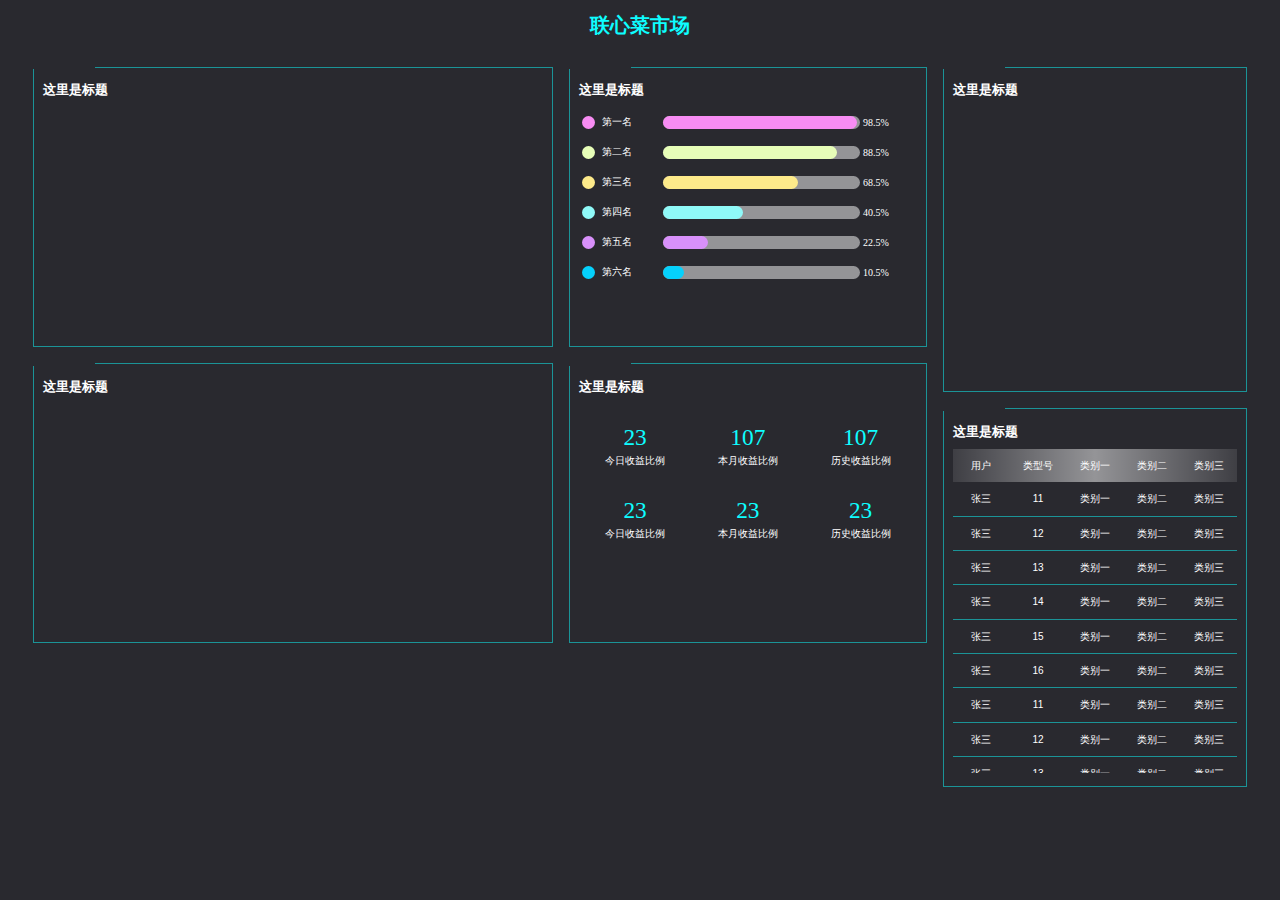
==== healthcare_iot_web/src/index.html @ 7930241f "1st" ====
<!doctype html>
<html>
<head>
<!doctype html>
<head>
<meta charset="utf-8">
<meta name="description" content="">
<meta name="keywords" content="">
<meta name="viewport" content="width=device-width, initial-scale=1, maximum-scale=1, user-scalable=no">
<title>联心菜市场</title>
<link type="text/css" href="css/public.css" rel="stylesheet">
<link type="text/css" href="css/index.css" rel="stylesheet">
<script type="text/javascript">
        document.documentElement.style.fontSize = document.documentElement.clientWidth /768*100 + 'px';
</script>

<script src="https://www.jq22.com/jquery/echarts-4.2.1.min.js"></script>
</head>
<style>
.abc{ 

}

</style>

<body>
<div class="bg">
	<div class="title">联心菜市场</div>
    <div class="leftMain">
        <div class="leftMain_middle">
        	<div class="leftMain_middle_left">
            	<div class="leftMain_middle_leftIn">
                	<h3>这里是标题</h3>
                    <!-- 为ECharts准备一个具备大小（宽高）的Dom -->
                    <div class="biaoge" style="width:100%; height:25vh" id="chartmain"></div>
                    <script type="text/javascript">
					//window.onload = function () {
								//指定图表的配置项和数据
								var dataAxis = ['1日', '2日', '3日', '4日', '5日', '6日', '7日', '8日', '9日', '10日', '11日', '12日', '13日', '14日', '15日'];
								var data = [220, 182, 191, 234, 290, 330, 310, 123, 442, 321, 90, 149, 210, 122, 200];
								var yMax = 500;
								var dataShadow = [];
								
								for (var i = 0; i < data.length; i++) {
									dataShadow.push(yMax);
								}
								
								option = {
									title: {
										text: '',
										subtext: ''
									},
									grid:{
										x:40,
										y:40,
										x2:20,
										y2:20,
										
									},
									xAxis: {
										data: dataAxis,
										axisLabel: {
											/*inside: true,*/
											interval:0,
											textStyle: {
												color: '#fff',
												fontSize: 12
												
											}
										},
										axisTick: {
											show: false,
										},
										axisLine: {
											show: true,
											symbol:['none', 'arrow'],
											symbolOffset: 12,
											lineStyle:{
												color: '#fff',
											}
										},
										z: 10
									},
									yAxis: {
										type: 'value',
										name: '单位：元',
										axisLine: {
											show: true,
											symbol: ['none', 'arrow'],
											symbolOffset: 12,
											lineStyle:{
												color: '#fff',
											}
										},
										axisTick: {
											show: false
										},
										axisLabel: {
											textStyle: {
												color: '#fff',
												fontSize: 12
											}
										}
									},

									dataZoom: [
										{
											type: 'inside'
										}
									],
									series: [
										{ // For shadow
											type: 'bar',
											itemStyle: {
												color: 'rgba(0,0,0,0.05)'
											},
											barGap: '-100%',
											barCategoryGap: '40%',
											data: dataShadow,
											animation: false
										},
										{
											type: 'bar',
											itemStyle: {
												color: new echarts.graphic.LinearGradient(
													0, 0, 0, 1,
													[
														{offset: 0, color: '#0efdff'},
														{offset: 0.5, color: '#188df0'},
														{offset: 1, color: '#188df0'}
													]
												)
											},
											emphasis: {
												itemStyle: {
													color: new echarts.graphic.LinearGradient(
														0, 0, 0, 1,
														[
															{offset: 0, color: '#2378f7'},
															{offset: 0.7, color: '#2378f7'},
															{offset: 1, color: '#0efdff'}
														]
													)
												}
											},
											data: data
										}
									]
								};
								
								// Enable data zoom when user click bar.
								/*var zoomSize = 6;
								myChart.on('click', function (params) {
									console.log(dataAxis[Math.max(params.dataIndex - zoomSize / 2, 0)]);
									myChart.dispatchAction({
										type: 'dataZoom',
										startValue: dataAxis[Math.max(params.dataIndex - zoomSize / 2, 0)],
										endValue: dataAxis[Math.min(params.dataIndex + zoomSize / 2, data.length - 1)]
									});
								});*/
							
								//获取dom容器
								var myChart = echarts.init(document.getElementById('chartmain'));
								// 使用刚指定的配置项和数据显示图表。
								myChart.setOption(option);
						//};
					</script>
                    <span class="border_bg_leftTop"></span>
                    <span class="border_bg_rightTop"></span>
                    <span class="border_bg_leftBottom"></span>
                    <span class="border_bg_rightBottom"></span>
                </div>
            </div>
        	<div class="leftMain_middle_right">
            	<div class="leftMain_middle_rightIn">
                	<h3>这里是标题</h3>
                    <div class="biaoge biaoge_pai" style="width:100%; height:25vh">
                    	<div class="biaoge_paiIn">
                        	<ul>
                            	<li>
                                	<div class="liIn">
                                    	<div class="liIn_left"><span class="bot"></span><span class="zi">第一名</span></div>
                                        <div class="liIn_line"><div class="line_lineIn" style="width:98.5%;"></div></div>
                                        <p class="num">98.5%</p>
                                    </div>
                                </li>
                             	<li>
                                	<div class="liIn liIn2">
                                    	<div class="liIn_left"><span class="bot"></span><span class="zi">第二名</span></div>
                                        <div class="liIn_line"><div class="line_lineIn" style="width:88.5%;"></div></div>
                                        <p class="num">88.5%</p>
                                    </div>
                                </li>
                            	<li>
                                	<div class="liIn liIn3">
                                    	<div class="liIn_left"><span class="bot"></span><span class="zi">第三名</span></div>
                                        <div class="liIn_line"><div class="line_lineIn" style="width:68.5%;"></div></div>
                                        <p class="num">68.5%</p>
                                    </div>
                                </li>
                            	<li>
                                	<div class="liIn liIn4">
                                    	<div class="liIn_left"><span class="bot"></span><span class="zi">第四名</span></div>
                                        <div class="liIn_line"><div class="line_lineIn" style="width:40.5%;"></div></div>
                                        <p class="num">40.5%</p>
                                    </div>
                                </li>
                            	<li>
                                	<div class="liIn liIn5">
                                    	<div class="liIn_left"><span class="bot"></span><span class="zi">第五名</span></div>
                                        <div class="liIn_line"><div class="line_lineIn" style="width:22.5%;"></div></div>
                                        <p class="num">22.5%</p>
                                    </div>
                                </li>
                            	<li>
                                	<div class="liIn liIn6">
                                    	<div class="liIn_left"><span class="bot"></span><span class="zi">第六名</span></div>
                                        <div class="liIn_line"><div class="line_lineIn" style="width:10.5%;"></div></div>
                                        <p class="num">10.5%</p>
                                    </div>
                                </li>
                           </ul>
                        </div>
                    </div>
                    <span class="border_bg_leftTop"></span>
                    <span class="border_bg_rightTop"></span>
                    <span class="border_bg_leftBottom"></span>
                    <span class="border_bg_rightBottom"></span>
                </div>
            </div>
        </div>
        <div class="leftMain_middle">
        	<div class="leftMain_middle_left">
            	<div class="leftMain_middle_leftIn">
                	<h3>这里是标题</h3>
                    <div class="biaoge" style="width:100%; height:25vh" id="chartmain_zhe"></div>
                    <script type="text/javascript">
					//window.onload = function (){
								//指定图表的配置项和数据
								
					option = {
						title: {
							text: ''
						},
						tooltip: {
							trigger: 'axis'
						},
						legend: {
							textStyle: {
								color: '#fff',
								fontSize: 12,
							},
							right:'10%',
							data: ['折线一', '折线二']
						},
						grid:{
								x:40,
								y:40,
								x2:20,
								y2:20,
							},
						toolbox: {
							feature: {
								//saveAsImage: {}
							}
						},
						xAxis: {
							type: 'category',
							boundaryGap: false,
							axisLabel: {
											/*inside: true,*/
											interval:0,
											textStyle: {
												color: '#fff',
												fontSize: 12
												
											}
										},
										axisTick: {
											show: false,
										},
										axisLine: {
											show: true,
											symbol:['none', 'arrow'],
											symbolOffset: 12,
											lineStyle:{
												color: '#fff',
											}
										},
							data: ['00:00', '02:00', '04:00', '06:00', '08:00', '10:00', '12:00']
						},
						yAxis: {
							type: 'value',
							
							axisLine: {
								show: true,
								symbol: ['none', 'arrow'],
								symbolOffset: 12,
								lineStyle:{
									color: '#fff',
								}
							},
							axisTick: {
								show: false
							},
							axisLabel: {
								textStyle: {
									color: '#fff',
									fontSize: 12
								}
							}
						},
						series: [
							{
								name: '折线一',
								type: 'line',
								stack: '总量',
								data: [280, 102, 191, 134, 390, 230, 210],
								itemStyle: {
									 normal: {
									   color: "#0efdff",//折线点的颜色
									   lineStyle: {
									   color: "#0efdff",//折线的颜色
									   width:2,
									  }
									},
								}
							},
							{
								name: '折线二',
								type: 'line',
								stack: '总量',
								data: [100, 132, 131, 234, 290, 330, 110]
							},
						]
					};		
								//获取dom容器
								var myChart = echarts.init(document.getElementById('chartmain_zhe'));
								// 使用刚指定的配置项和数据显示图表。
								myChart.setOption(option);
						//};
					</script>
                    <span class="border_bg_leftTop"></span>
                    <span class="border_bg_rightTop"></span>
                    <span class="border_bg_leftBottom"></span>
                    <span class="border_bg_rightBottom"></span>
                </div>
            </div>
        	<div class="leftMain_middle_right">
            	<div class="leftMain_middle_rightIn">
                	<h3>这里是标题</h3>
                    <div class="biaoge biaoge_bi" style="width:100%; height:25vh">
                    	<ul>
                        	<li>
                            	<div class="liIn">
                                	<p class="shu shu1">23</p>
                                    <p class="zi">今日收益比例</p>
                                </div>
                            </li>
                        	<li>
                            	<div class="liIn">
                                	<p class="shu shu2">107</p>
                                    <p class="zi">本月收益比例</p>
                                </div>
                            </li>
                        	<li>
                            	<div class="liIn">
                                	<p class="shu shu3">107</p>
                                    <p class="zi">历史收益比例</p>
                                </div>
                            </li>
                        	<li>
                            	<div class="liIn">
                                	<p class="shu shu4">23</p>
                                    <p class="zi">今日收益比例</p>
                                </div>
                            </li>
                        	<li>
                            	<div class="liIn">
                                	<p class="shu shu5">23</p>
                                    <p class="zi">本月收益比例</p>
                                </div>
                            </li>
                        	<li>
                            	<div class="liIn">
                                	<p class="shu shu6">23</p>
                                    <p class="zi">历史收益比例</p>
                                </div>
                            </li>
                        </ul>
                    
                    </div>
                    <span class="border_bg_leftTop"></span>
                    <span class="border_bg_rightTop"></span>
                    <span class="border_bg_leftBottom"></span>
                    <span class="border_bg_rightBottom"></span>
                </div>
            </div>
        </div>
    </div>
    <div class="rightMain">
        <div class="rightMain_top">
            <div class="rightMain_topIn">
                <h3>这里是标题</h3>
                <div class="biaoge" style="width:100%; height:30vh" id="chartmain_bing"></div>
                <script type="text/javascript">
					option = {
						title: {
							text: '数据情况统计',
							subtext: '',
							left: 'right',
							textStyle: {
								color: '#fff',
								fontSize: 12
							}
						},
						tooltip: {
							trigger: 'item',
							formatter: '{a} <br/>{b} : {c} ({d}%)'
						},
						legend: {
							// orient: 'vertical',
							// top: 'middle',
							type: 'scroll',
							orient: 'vertical',
							right: 10,
							top: 40,
							bottom: 20,
							left: 'right',
							data: ['西凉', '益州', '兖州', '荆州', '幽州'],
							textStyle: {
								color: '#fff',
								fontSize: 12
							}

						},
						grid:{
							x:'-10%',
							y:40,
							x2:20,
							y2:20,
						},
						color : [ '#09d0fb', '#f88cfb', '#95f8fe', '#f9f390',  '#ecfeb7' ],
						series: [
							{
								type: 'pie',
								radius: '65%',
								center: ['50%', '50%'],
								selectedMode: 'single',
								data: [
									{value: 1548, name: '幽州',
									
							},
									{value: 535, name: '荆州'},
									{value: 510, name: '兖州'},
									{value: 634, name: '益州'},
									{value: 735, name: '西凉'}
								],
								emphasis: {
									itemStyle: {
										shadowBlur: 10,
										shadowOffsetX: 0,
										shadowColor: 'rgba(0, 0, 0, 0.5)'
									}
								}
							}
						]
					};
                //获取dom容器
								var myChart = echarts.init(document.getElementById('chartmain_bing'));
								// 使用刚指定的配置项和数据显示图表。
								myChart.setOption(option);
                
                </script>
                <span class="border_bg_leftTop"></span>
                <span class="border_bg_rightTop"></span>
                <span class="border_bg_leftBottom"></span>
                <span class="border_bg_rightBottom"></span>
            </div>
         </div>
        <div class="rightMain_bottom">
            <div class="rightMain_bottomIn">
                <h3>这里是标题</h3>
                <div class="biaoge biaoge_list" style="width:100%; height:36vh">
                	<div class="biaoge_listIn">
                    	<ul class="ul_title">
                        	<li>用户</li>
                            <li>类型号</li>
                            <li>类别一</li>
                            <li>类别二</li>
                            <li>类别三</li>
                        </ul>
                        <div class="ul_list">
                        	<div class="ul_listIn">
                                <ul class="ul_con">
                                    <li>张三</li>
                                    <li>11</li>
                                    <li>类别一</li>
                                    <li>类别二</li>
                                    <li>类别三</li>
                                </ul>
                                <ul class="ul_con">
                                    <li>张三</li>
                                    <li>12</li>
                                    <li>类别一</li>
                                    <li>类别二</li>
                                    <li>类别三</li>
                                </ul>
                                <ul class="ul_con">
                                    <li>张三</li>
                                    <li>13</li>
                                    <li>类别一</li>
                                    <li>类别二</li>
                                    <li>类别三</li>
                                </ul>
                                <ul class="ul_con">
                                    <li>张三</li>
                                    <li>14</li>
                                    <li>类别一</li>
                                    <li>类别二</li>
                                    <li>类别三</li>
                                </ul>
                                <ul class="ul_con">
                                    <li>张三</li>
                                    <li>15</li>
                                    <li>类别一</li>
                                    <li>类别二</li>
                                    <li>类别三</li>
                                </ul>
                                <ul class="ul_con">
                                    <li>张三</li>
                                    <li>16</li>
                                    <li>类别一</li>
                                    <li>类别二</li>
                                    <li>类别三</li>
                                </ul>
                                 <ul class="ul_con">
                                    <li>张三</li>
                                    <li>11</li>
                                    <li>类别一</li>
                                    <li>类别二</li>
                                    <li>类别三</li>
                                </ul>
                                <ul class="ul_con">
                                    <li>张三</li>
                                    <li>12</li>
                                    <li>类别一</li>
                                    <li>类别二</li>
                                    <li>类别三</li>
                                </ul>
                                <ul class="ul_con">
                                    <li>张三</li>
                                    <li>13</li>
                                    <li>类别一</li>
                                    <li>类别二</li>
                                    <li>类别三</li>
                                </ul>
                                 <ul class="ul_con">
                                    <li>张三</li>
                                    <li>14</li>
                                    <li>类别一</li>
                                    <li>类别二</li>
                                    <li>类别三</li>
                                </ul>
                                 <ul class="ul_con">
                                    <li>张三</li>
                                    <li>15</li>
                                    <li>类别一</li>
                                    <li>类别二</li>
                                    <li>类别三</li>
                                </ul>
                                 <ul class="ul_con">
                                    <li>张三</li>
                                    <li>16</li>
                                    <li>类别一</li>
                                    <li>类别二</li>
                                    <li>类别三</li>
                                </ul>
                            </div>
                       </div>
                   </div>
                
                </div>
                <span class="border_bg_leftTop"></span>
                <span class="border_bg_rightTop"></span>
                <span class="border_bg_leftBottom"></span>
                <span class="border_bg_rightBottom"></span>
            </div>
         </div>
    </div>
    <div style="clear:both;"></div>
</div>
<!--数字增长累加动画-->
<script src="https://www.jq22.com/jquery/jquery-1.10.2.js"></script>
<script src="js/jquery.numscroll.js" type="text/javascript" charset="utf-8"></script>
<script type="text/javascript">
	$(".shu1").numScroll();
	$(".shu2").numScroll();
	$(".shu3").numScroll();
	$(".shu4").numScroll();
	$(".shu5").numScroll();
	$(".shu6").numScroll();

	/*$(".num2").numScroll({
		time:5000
	});*/
</script>

</body>
</html>
---- healthcare_iot_web/src/css/public.css ----
@charset "utf-8";
/* CSS Document */
body,p,div,h1,h2,h3,h4,h5,h6,button,input,ol,li,ul,dl,dt,dd,img,table,tr,td,th,select{
	margin:0;
	padding:0;
  　-webkit-appearance:none;
    border:0;
    list-style:none;
	box-sizing:border-box;}
a,img,button,input,textarea{-webkit-tap-highlight-color:rgba(255,255,255,0); outline-color:#0081ff; background:none;}
button{
	outline:none;}
input::-webkit-input-placeholder {
    color:#aaa;
	}
input::-webkit-outer-spin-button,
input::-webkit-inner-spin-button{
    -webkit-appearance: none !important;
    margin: 0; 
}
input[type="number"]{-moz-appearance:textfield;}
body{
	margin:0 auto;
	font-size:16px;
	color:#121212;
	font-family:"Helvetica Neue",Helvetica,"PingFang SC","Hiragino Sans GB","Microsoft YaHei","微软雅黑",Arial,sans-serif;
	position:relative;
	}
a{
	text-decoration:none;
	color:#f06000;}

.noborder{
	border:0; !important}

#header{
	height:0.5rem;
	width:100%;
	position:fixed;
	top:0;
	left:0;
	z-index:1000;
	}
.header{
	height:0.5rem;
	width:100%;
	position:fixed;
	top:0;
	left:0;
	z-index:1000;
	}
.headerIn{
	width:100%;
	height:100%;
	position:relative;
	background:#0081ff;
	display: flex;
	align-items: center;
	justify-content: space-between;

}
.headerIn .back{
	display: flex;
	height: 100%;
	align-items: center;
	padding-left:0.2rem;
	font-size:0.14rem;
	color:#fff;
	width:20%;
}
.headerIn .save{
	display: flex;
	height:65%;
	align-items: center;
	font-size:0.14rem;
	color:#fff;
	padding:0 0.2rem;
	text-align:right;
	justify-content:center;
	margin-right:0.1rem;
	border-radius:3px;
	border:1px solid #fff;
}

.cuIcon-back:before{
	margin-right:3px;
	font-size:0.16rem;}
.headerIn h2{
	width:50%;
	font-size:0.18rem;
	color:#fff;
	font-weight:normal;
	text-align:center;
	margin:0 auto;
	padding:0;
	font-family:"微软雅黑";
	overflow:hidden;
	text-overflow:ellipsis;
	white-space:nowrap;
	position:absolute;
	left:0;
	right:0;
	top:0;
	margin:auto;
	height:100%;
	line-height:0.5rem;}	
.headerIn .sel{
	position:absolute;
	top:0;
	right:0;
	display:block;
	width:30%;
	height:100%;
	background:url(../images/icon_sel.png) no-repeat 90% center;
	background-size:20px auto;
	padding-right:25px;
	color:#fff;
	line-height:45px;}	
.headerIn .share{
	position:absolute;
	top:0;
	right:10px;
	display:block;
	width:60px;
	height:100%;
	background:url(../images/icon_share.png) no-repeat 5px center;
	background-size:20px auto;
	padding-left:25px;
	color:#fff;
	line-height:45px;
	text-align:right;
	font-size:14px;}	


.zhezhao_new{
	position:fixed;
	z-index:100000;
	background:rgba(0,0,0,0.5);
	width:100%;
	height:20000px;
	top:0;
	left:0;}

.nodate {
  background: url(../images/nodate.png) no-repeat top center;
  background-size: 65px auto;
  padding-top: 75px;
  text-align: center;
  font-size: 14px;
  color: #888;
  line-height: 24px;
  width: 90%;
  margin: 0 auto;
}
.nodate2 {
  background: url(../images/nodate8.png) no-repeat top center;
  background-size:160px auto;
  padding-top:150px;
  text-align: center;
  font-size: 14px;
  color:#888;
  line-height:24px;
  width: 90%;
  margin:150px auto 0;
}
.nodate3 {
  background: url(../images/nodate10.png) no-repeat top center;
  background-size:160px auto;
  padding-top:150px;
  text-align: center;
  font-size: 14px;
  color:#888;
  line-height:24px;
  width: 90%;
  margin:150px auto 0;
}
.nodate3 .goto{
  display:block;
  width:120px;
  height:40px;
  background:none;
  border:1px solid #f06000;
  border-radius:5px;
  color:#f06000;
  font-size:16px;
  font-family:"微软雅黑";
  text-align:center;
  margin:20px auto;
  line-height:38px;}
.eggloading{
  background: url(../images/loading2.gif) no-repeat top center;
  background-size:60px auto;
  padding-top:60px;
  text-align: center;
  font-size: 14px;
  color: #888;
  line-height: 24px;
  width: 90%;
  margin:200px auto 0;
}
.articleDel{
  background: url(../images/nodate9.png) no-repeat top center;
  background-size:160px auto;
  padding-top:150px;
  text-align: center;
  font-size: 14px;
  color:#888;
  line-height:24px;
  width: 90%;
  margin:150px auto 0;
}


body .spinner-android{
	display:none;}
body .loading{
  background:url(../images/loading2.gif) no-repeat center center;
  background-size:60px auto;
  width:80px;
  height:80px;
  padding:10px;
}

/*资讯白色头部*/
.headerIn2{
	width:100%;
	height:100%;
	position:relative;
	background:#fff;
	max-width:640px;
	margin:0 auto;
	box-shadow:1px 0 3px #aaa;
	-webkit-box-shadow: 1px 0 3px #aaa;
	-moz-box-shadow: 1px 0 3px #aaa;
	}
.headerIn2 .back{
	position:absolute;
	top:0;
	left:0;
	display:block;
	width:20%;
	height:100%;
	background:url(../images/back4.png) no-repeat 10px center;
	background-size:12px auto;
	padding-left:25px;
	color:#555;
	line-height:45px;
	}
.headerIn2 h2{
	width:80%;
	height:100%;
	line-height:45px;
	font-size:16px;
	color:#555;
	font-weight:normal;
	text-align:center;
	margin:0 auto;
	padding:0;
	font-family:"微软雅黑";
	overflow:hidden;
	text-overflow:ellipsis;
	white-space:nowrap;
	font-weight:bold;}
.headerIn2 h2 img{
	height:100%;
	}	
.headerIn2 .share{
	position:absolute;
	top:0;
	right:10px;
	display:block;
	width:60px;
	height:100%;
	background:url(../images/zixun_icon_share.png) no-repeat right center;
	background-size:20px auto;
	padding-left:25px;
	color:#fff;
	line-height:45px;
	text-align:right;
	font-size:15px;}	
.headerIn2 .fabu{
	position:absolute;
	top:7px;
	right:10px;
	height:30px;
	line-height:30px;
	padding:0 8px;
	font-size:15px;
	background:#f06000;
	color:#fff;
	border-radius:3px;}	


	
body {
	/* Color 可以自定义相关配色 */
	/* var属性兼容性 --> https://www.caniuse.com/#feat=css-variables */
	/* 标准色 */
	--red: #e54d42;
	--orange: #f37b1d;
	--yellow: #fbbd08;
	--olive: #8dc63f;
	--green: #39b54a;
	--cyan: #1cbbb4;
	--blue: #0081ff;
	--purple: #6739b6;
	--mauve: #9c26b0;
	--pink: #e03997;
	--brown: #a5673f;
	--grey: #8799a3;
	--black: #333333;
	--darkGray: #666666;
	--gray: #aaaaaa;
	--ghostWhite: #f1f1f1;
	--white: #ffffff;
	/* 浅色 */
	--redLight: #fadbd9;
	--orangeLight: #fde6d2;
	--yellowLight: #fef2ce;
	--oliveLight: #e8f4d9;
	--greenLight: #d7f0db;
	--cyanLight: #d2f1f0;
	--blueLight: #cce6ff;
	--purpleLight: #e1d7f0;
	--mauveLight: #ebd4ef;
	--pinkLight: #f9d7ea;
	--brownLight: #ede1d9;
	--greyLight: #e7ebed;
	/* 渐变色 */
	--gradualRed: linear-gradient(45deg, #f43f3b, #ec008c);
	--gradualOrange: linear-gradient(45deg, #ff9700, #ed1c24);
	--gradualGreen: linear-gradient(45deg, #39b54a, #8dc63f);
	--gradualPurple: linear-gradient(45deg, #9000ff, #5e00ff);
	--gradualPink: linear-gradient(45deg, #ec008c, #6739b6);
	--gradualBlue: linear-gradient(45deg, #0081ff, #1cbbb4);
	/* 阴影透明色 */
	--ShadowSize: 6px 6px 8px;
	--redShadow: rgba(204, 69, 59, 0.2);
	--orangeShadow: rgba(217, 109, 26, 0.2);
	--yellowShadow: rgba(224, 170, 7, 0.2);
	--oliveShadow: rgba(124, 173, 55, 0.2);
	--greenShadow: rgba(48, 156, 63, 0.2);
	--cyanShadow: rgba(28, 187, 180, 0.2);
	--blueShadow: rgba(0, 102, 204, 0.2);
	--purpleShadow: rgba(88, 48, 156, 0.2);
	--mauveShadow: rgba(133, 33, 150, 0.2);
	--pinkShadow: rgba(199, 50, 134, 0.2);
	--brownShadow: rgba(140, 88, 53, 0.2);
	--greyShadow: rgba(114, 130, 138, 0.2);
	--grayShadow: rgba(114, 130, 138, 0.2);
	--blackShadow: rgba(26, 26, 26, 0.2);

	background-color: var(--ghostWhite);
	color: var(--black);
	font-family: Helvetica Neue, Helvetica, sans-serif;
}

/* -- 阴影 -- */

.shadow[class*='white'] {
	--ShadowSize: 0 1px 6px;
}

.shadow-lg {
	--ShadowSize: 0px 0.4rem 1rem 0px;
}

.shadow-warp {
	position: relative;
	box-shadow: 0 0 10px rgba(0, 0, 0, 0.1);
}

.shadow-warp:before,
.shadow-warp:after {
	position: absolute;
	content: "";
	top: 20px;
	bottom: 30px;
	left: 20px;
	width: 50%;
	box-shadow: 0 30px 20px rgba(0, 0, 0, 0.2);
	transform: rotate(-3deg);
	z-index: -1;
}

.shadow-warp:after {
	right: 20px;
	left: auto;
	transform: rotate(3deg);
}

.shadow-blur {
	position: relative;
}

.shadow-blur::before {
	content: "";
	display: block;
	background: inherit;
	filter: blur(0.1rem);
	position: absolute;
	width: 100%;
	height: 100%;
	top:0.05rem;
	left:0.05rem;
	z-index: -1;
	opacity: 0.4;
	transform-origin: 0 0;
	border-radius: inherit;
	transform: scale(1, 1);
}
/* ==================
          背景
 ==================== */

.line-red::after,
.lines-red::after {
	border-color: var(--red);
}

.line-orange::after,
.lines-orange::after {
	border-color: var(--orange);
}

.line-yellow::after,
.lines-yellow::after {
	border-color: var(--yellow);
}

.line-olive::after,
.lines-olive::after {
	border-color: var(--olive);
}

.line-green::after,
.lines-green::after {
	border-color: var(--green);
}

.line-cyan::after,
.lines-cyan::after {
	border-color: var(--cyan);
}

.line-blue::after,
.lines-blue::after {
	border-color: var(--blue);
}

.line-purple::after,
.lines-purple::after {
	border-color: var(--purple);
}

.line-mauve::after,
.lines-mauve::after {
	border-color: var(--mauve);
}

.line-pink::after,
.lines-pink::after {
	border-color: var(--pink);
}

.line-brown::after,
.lines-brown::after {
	border-color: var(--brown);
}

.line-grey::after,
.lines-grey::after {
	border-color: var(--grey);
}

.line-gray::after,
.lines-gray::after {
	border-color: var(--gray);
}

.line-black::after,
.lines-black::after {
	border-color: var(--black);
}

.line-white::after,
.lines-white::after {
	border-color: var(--white);
}

.bg-red {
	background-color: var(--red);
	color: var(--white);
}

.bg-orange {
	background-color: var(--orange);
	color: var(--white);
}

.bg-yellow {
	background-color: var(--yellow);
	color: var(--black);
}

.bg-olive {
	background-color: var(--olive);
	color: var(--white);
}

.bg-green {
	background-color: var(--green);
	color: var(--white);
}

.bg-cyan {
	background-color: var(--cyan);
	color: var(--white);
}

.bg-blue {
	background-color: var(--blue);
	color: var(--white);
}

.bg-purple {
	background-color: var(--purple);
	color: var(--white);
}

.bg-mauve {
	background-color: var(--mauve);
	color: var(--white);
}

.bg-pink {
	background-color: var(--pink);
	color: var(--white);
}

.bg-brown {
	background-color: var(--brown);
	color: var(--white);
}

.bg-grey {
	background-color: var(--grey);
	color: var(--white);
}

.bg-gray {
	background-color: #f0f0f0;
	color: var(--black);
}

.bg-black {
	background-color: var(--black);
	color: var(--white);
}

.bg-white {
	background-color: var(--white);
	color: var(--darkGray);
}

.bg-shadeTop {
	background-image: linear-gradient(rgba(0, 0, 0, 1), rgba(0, 0, 0, 0.01));
	color: var(--white);
}

.bg-shadeBottom {
	background-image: linear-gradient(rgba(0, 0, 0, 0.01), rgba(0, 0, 0, 1));
	color: var(--white);
}

.bg-red.light {
	color: var(--red);
	background-color: var(--redLight);
}

.bg-orange.light {
	color: var(--orange);
	background-color: var(--orangeLight);
}

.bg-yellow.light {
	color: var(--yellow);
	background-color: var(--yellowLight);
}

.bg-olive.light {
	color: var(--olive);
	background-color: var(--oliveLight);
}

.bg-green.light {
	color: var(--green);
	background-color: var(--greenLight);
}

.bg-cyan.light {
	color: var(--cyan);
	background-color: var(--cyanLight);
}

.bg-blue.light {
	color: var(--blue);
	background-color: var(--blueLight);
}

.bg-purple.light {
	color: var(--purple);
	background-color: var(--purpleLight);
}

.bg-mauve.light {
	color: var(--mauve);
	background-color: var(--mauveLight);
}

.bg-pink.light {
	color: var(--pink);
	background-color: var(--pinkLight);
}

.bg-brown.light {
	color: var(--brown);
	background-color: var(--brownLight);
}

.bg-grey.light {
	color: var(--grey);
	background-color: var(--greyLight);
}

.bg-gradual-red {
	background-image: var(--gradualRed);
	color: var(--white);
}

.bg-gradual-orange {
	background-image: var(--gradualOrange);
	color: var(--white);
}

.bg-gradual-green {
	background-image: var(--gradualGreen);
	color: var(--white);
}

.bg-gradual-purple {
	background-image: var(--gradualPurple);
	color: var(--white);
}

.bg-gradual-pink {
	background-image: var(--gradualPink);
	color: var(--white);
}

.bg-gradual-blue {
	background-image: var(--gradualBlue);
	color: var(--white);
}

.shadow[class*="-red"] {
	box-shadow: var(--ShadowSize) var(--redShadow);
}

.shadow[class*="-orange"] {
	box-shadow: var(--ShadowSize) var(--orangeShadow);
}

.shadow[class*="-yellow"] {
	box-shadow: var(--ShadowSize) var(--yellowShadow);
}

.shadow[class*="-olive"] {
	box-shadow: var(--ShadowSize) var(--oliveShadow);
}

.shadow[class*="-green"] {
	box-shadow: var(--ShadowSize) var(--greenShadow);
}

.shadow[class*="-cyan"] {
	box-shadow: var(--ShadowSize) var(--cyanShadow);
}

.shadow[class*="-blue"] {
	box-shadow: var(--ShadowSize) var(--blueShadow);
}

.shadow[class*="-purple"] {
	box-shadow: var(--ShadowSize) var(--purpleShadow);
}

.shadow[class*="-mauve"] {
	box-shadow: var(--ShadowSize) var(--mauveShadow);
}

.shadow[class*="-pink"] {
	box-shadow: var(--ShadowSize) var(--pinkShadow);
}

.shadow[class*="-brown"] {
	box-shadow: var(--ShadowSize) var(--brownShadow);
}

.shadow[class*="-grey"] {
	box-shadow: var(--ShadowSize) var(--greyShadow);
}

.shadow[class*="-gray"] {
	box-shadow: var(--ShadowSize) var(--grayShadow);
}

.shadow[class*="-black"] {
	box-shadow: var(--ShadowSize) var(--blackShadow);
}

.shadow[class*="-white"] {
	box-shadow: var(--ShadowSize) var(--blackShadow);
}

.text-shadow[class*="-red"] {
	text-shadow: var(--ShadowSize) var(--redShadow);
}

.text-shadow[class*="-orange"] {
	text-shadow: var(--ShadowSize) var(--orangeShadow);
}

.text-shadow[class*="-yellow"] {
	text-shadow: var(--ShadowSize) var(--yellowShadow);
}

.text-shadow[class*="-olive"] {
	text-shadow: var(--ShadowSize) var(--oliveShadow);
}

.text-shadow[class*="-green"] {
	text-shadow: var(--ShadowSize) var(--greenShadow);
}

.text-shadow[class*="-cyan"] {
	text-shadow: var(--ShadowSize) var(--cyanShadow);
}

.text-shadow[class*="-blue"] {
	text-shadow: var(--ShadowSize) var(--blueShadow);
}

.text-shadow[class*="-purple"] {
	text-shadow: var(--ShadowSize) var(--purpleShadow);
}

.text-shadow[class*="-mauve"] {
	text-shadow: var(--ShadowSize) var(--mauveShadow);
}

.text-shadow[class*="-pink"] {
	text-shadow: var(--ShadowSize) var(--pinkShadow);
}

.text-shadow[class*="-brown"] {
	text-shadow: var(--ShadowSize) var(--brownShadow);
}

.text-shadow[class*="-grey"] {
	text-shadow: var(--ShadowSize) var(--greyShadow);
}

.text-shadow[class*="-gray"] {
	text-shadow: var(--ShadowSize) var(--grayShadow);
}

.text-shadow[class*="-black"] {
	text-shadow: var(--ShadowSize) var(--blackShadow);
}

.bg-img {
	background-size: cover;
	background-position: center;
	background-repeat: no-repeat;
}

.bg-mask {
	background-color: var(--black);
	position: relative;
}

.bg-mask::after {
	content: "";
	border-radius: inherit;
	width: 100%;
	height: 100%;
	display: block;
	background-color: rgba(0, 0, 0, 0.4);
	position: absolute;
	left: 0;
	right: 0;
	bottom: 0;
	top: 0;
}

.bg-mask div,
.bg-mask cover-div {
	z-index: 5;
	position: relative;
}

.bg-video {
	position: relative;
}

.bg-video video {
	display: block;
	height: 100%;
	width: 100%;
	-o-object-fit: cover;
	object-fit: cover;
	position: absolute;
	top: 0;
	z-index: 0;
	pointer-events: none;
}

/* ==================
          文本
 ==================== */

.text-Abc {
	text-transform: Capitalize;
}

.text-ABC {
	text-transform: Uppercase;
}

.text-abc {
	text-transform: Lowercase;
}

.text-price::before {
	content: "¥";
	font-size: 80%;
	margin-right: 4px;
}

.text-cut {
	text-overflow: ellipsis;
	white-space: nowrap;
	overflow: hidden;
}

.text-bold {
	font-weight: bold;
}

.text-center {
	text-align: center;
}

.text-content {
	line-height: 1.6;
}

.text-left {
	text-align: left;
}

.text-right {
	text-align: right;
}

.text-red,
.line-red,
.lines-red {
	color: var(--red);
}

.text-orange,
.line-orange,
.lines-orange {
	color: var(--orange);
}

.text-yellow,
.line-yellow,
.lines-yellow {
	color: var(--yellow);
}

.text-olive,
.line-olive,
.lines-olive {
	color: var(--olive);
}

.text-green,
.line-green,
.lines-green {
	color: var(--green);
}

.text-cyan,
.line-cyan,
.lines-cyan {
	color: var(--cyan);
}

.text-blue,
.line-blue,
.lines-blue {
	color: var(--blue);
}

.text-purple,
.line-purple,
.lines-purple {
	color: var(--purple);
}

.text-mauve,
.line-mauve,
.lines-mauve {
	color: var(--mauve);
}

.text-pink,
.line-pink,
.lines-pink {
	color: var(--pink);
}

.text-brown,
.line-brown,
.lines-brown {
	color: var(--brown);
}

.text-grey,
.line-grey,
.lines-grey {
	color: var(--grey);
}

.text-gray,
.line-gray,
.lines-gray {
	color: var(--gray);
}

.text-black,
.line-black,
.lines-black {
	color: var(--black);
}

.text-white,
.line-white,
.lines-white {
	color: var(--white);
}	
.bdCon{
	margin-top:0.5rem;}	
.anniu_btn{
	width:100%;
	padding:0.2rem;
	}
.anniu_btn button{
	background:#0081ff;
	height:0.4rem;
	border-radius:5px;
	color:#fff;
	width:50%;
	margin:0 auto;
	display:block;
	font-size:0.12rem;
	max-width:200px;}
@media only screen and (min-width: 1400px) {
#header{
	height:0.3rem;
	}
.header{
	height:0.3rem;
	}
.headerIn .back{
	font-size:0.08rem;
}
.headerIn .save{
	font-size:0.08rem;
}

.cuIcon-back:before{
	margin-right:3px;
	font-size:0.1rem;}
.headerIn h2{
	font-size:0.1rem;
	line-height:0.3rem;}
.bdCon{
	margin-top:0.3rem;}	
.anniu_btn button{
	height:0.26rem;
	font-size:0.08rem;
	max-width:400px;}
	
	
} 
@media screen and (max-width: 641px) {
#header{
	height:1rem;
	}
.header{
	height:1rem;
	}
.headerIn .back{
	font-size:0.3rem;
}
.headerIn .save{
	font-size:0.3rem;
}
.cuIcon-back:before{
	margin-right:3px;
	font-size:0.3rem;}
.headerIn h2{
	font-size:0.32rem;
	line-height:1rem;}
.bdCon{
	margin-top:1rem;}
.anniu_btn{
	padding:0.2rem 5%;}
.anniu_btn button{
	height:1rem;
	font-size:0.3rem;
	max-width:100%;
	width:100%;
	}
		
		
}
---- healthcare_iot_web/src/css/index.css ----
@charset "UTF-8";
/* CSS Document */
.bg{
    margin: 0 auto;
    width: 100%;
    min-height: 100vh;
    background-repeat: no-repeat;
    background-size: cover;
    padding-top: 0rem;
    padding: 0rem 0.2rem;
    background-color: #29292f;
}
/*.conIn{
	display:flex;
	display: -webkit-flex;}*/
.title{
	width:100%;
	font-size:0.12rem;
	line-height:0.3rem;
	color:rgba(14,253,255,1);
	text-align:center;
	font-weight:bold;
	}	
	
.border_bg_leftTop{
	position:absolute;
	left:-0.008rem;
	top:-0.04rem;
	width:0.37rem;
	height:0.05rem;
	display:block;
	background:#29292f url(../images/title_left_bg.png) no-repeat;
	background-size:cover;}
.border_bg_rightTop{
	position:absolute;
	right:-0.01rem;
	top:-0.01rem;
	width:0.1rem;
	height:0.1rem;
	display:block;
	
	background-size:cover;}
.border_bg_leftBottom{
	position:absolute;
	left:-0.008rem;
	bottom:-0.008rem;
	width:0.1rem;
	height:0.1rem;
	display:block;
	
	background-size:cover;}
.border_bg_rightBottom{
	position:absolute;
	right:-0.01rem;
	bottom:-0.01rem;
	width:0.08rem;
	height:0.08rem;
	display:block;
	background:url(../images/title_right_bg.png) no-repeat;
	background-size:cover;}	
	
.leftMain{
	width:75%;
	float:left;
	padding-right:0.1rem;
	padding-top:0.1rem;
	}	
	
.rightMain{
	width:25%;
	float:left;
	padding-top:0.1rem;}	
	
.leftMain_top{
	width:100%;
	padding-bottom:0.1rem;}	
.leftMain_top ul{
	display:flex;
	display: -webkit-flex;
	}	
.leftMain_top ul li{
	float:left;
	width:25%;
	padding-right:0.1rem;}	
.leftMain_top ul li:last-child{
	padding:0;}
.leftMain_top ul li .liIn{
	border:0.008rem solid rgba(14,253,255,0.5);
	width:100%;
	min-height:60px;
	position:relative;
	padding:0.08rem 0.05rem;
	}	
.leftMain_top ul li .liIn h3{
	font-size:0.08rem;
	color:#fff;
	margin-bottom:0.05rem;
	}	
	
.leftMain_top ul li .liIn .shu{
	font-size:0.12rem;
	color:rgba(14,253,255,1);
	font-family:dig;
	margin-bottom:0.02rem;}	
.leftMain_top ul li .liIn .shu i{
	font-size:0.04rem;
	margin-left:0.06rem;
	font-style:normal;}
.leftMain_top ul li .liIn .zi{
	font-size:0.04rem;
	color:#fff;
	position:relative;
	z-index:10;}	
.leftMain_top ul li .liIn .zi .span1{
	margin-right:0.1rem;}	
	
	
.leftMain_middle{
	width:100%;
	padding-bottom:0.1rem;
	display:flex;
	display: -webkit-flex;}	
	
.leftMain_middle .leftMain_middle_left{
	width:60%;
	padding-right:0.1rem;}	
.leftMain_middle .leftMain_middle_left .leftMain_middle_leftIn{
	border:0.008rem solid rgba(14,253,255,0.5);
	width:100%;
	min-height:60px;
	position:relative;
	padding:0.08rem 0.05rem;
	}	
.leftMain_middle .leftMain_middle_left .leftMain_middle_leftIn h3{
	font-size:0.08rem;
	color:#fff;
	margin-bottom:0.05rem;
	}	
.leftMain_middle .leftMain_middle_left .leftMain_middle_leftIn .biaoge{
	min-height:200px;}	
	
.leftMain_middle .leftMain_middle_right{
	width:40%;
	}	
.leftMain_middle .leftMain_middle_right .leftMain_middle_rightIn{
	border:0.008rem solid rgba(14,253,255,0.5);
	width:100%;
	min-height:60px;
	position:relative;
	padding:0.08rem 0.05rem;
	}	
.leftMain_middle .leftMain_middle_right .leftMain_middle_rightIn h3{
	font-size:0.08rem;
	color:#fff;
	margin-bottom:0.05rem;
	}	
.leftMain_middle .leftMain_middle_right .leftMain_middle_rightIn .biaoge{
	min-height:200px;}	
/*左边中间部分排行榜*/
.leftMain_middle .leftMain_middle_right .leftMain_middle_rightIn  .biaoge_pai{
	width:100%;
	overflow:hidden;
	}
.leftMain_middle .leftMain_middle_right .leftMain_middle_rightIn  .biaoge_pai ul li .liIn{
	display:flex;
	display: -webkit-flex;
	align-items:center;
	color:#fff;
	font-size:0.06rem;
	height:0.18rem;
	}
.leftMain_middle .leftMain_middle_right .leftMain_middle_rightIn  .biaoge_pai ul li .liIn .liIn_left{
	width:25%;	
	position:relative;
	padding-left:0.14rem;
	}
.leftMain_middle .leftMain_middle_right .leftMain_middle_rightIn  .biaoge_pai ul li .liIn .liIn_left .bot{
	width:0.08rem;
	height:0.08rem;
	background:#f78cf3;
	border-radius:1000px;
	display:block;
	position:absolute;
	left:0.02rem;
	top:0;
	bottom:0;
	margin:auto 0;
	}
.leftMain_middle .leftMain_middle_right .leftMain_middle_rightIn  .biaoge_pai ul li .liIn2 .liIn_left .bot{
	background:#e7feb8;}
.leftMain_middle .leftMain_middle_right .leftMain_middle_rightIn  .biaoge_pai ul li .liIn3 .liIn_left .bot{
	background:#fdea8a;}
.leftMain_middle .leftMain_middle_right .leftMain_middle_rightIn  .biaoge_pai ul li .liIn4 .liIn_left .bot{
	background:#8ff9f8;}
.leftMain_middle .leftMain_middle_right .leftMain_middle_rightIn  .biaoge_pai ul li .liIn5 .liIn_left .bot{
	background:#d890fa;}
.leftMain_middle .leftMain_middle_right .leftMain_middle_rightIn  .biaoge_pai ul li .liIn6 .liIn_left .bot{
	background:#05d1fc;}
.leftMain_middle .leftMain_middle_right .leftMain_middle_rightIn  .biaoge_pai ul li .liIn .liIn_left zi{
	}
.leftMain_middle .leftMain_middle_right .leftMain_middle_rightIn  .biaoge_pai ul li .liIn .liIn_line{
	width:58%;
	height:0.08rem;
	background:rgba(255,255,255,0.5);
	border-radius:2000px;}
.leftMain_middle .leftMain_middle_right .leftMain_middle_rightIn  .biaoge_pai ul li .liIn .liIn_line .line_lineIn{
	width:100%;
	height:0.08rem;
	background:#f78cf3;
	border-radius:100px;
	-webkit-animation: widthMove1 2s ease-in-out ;} 
.leftMain_middle .leftMain_middle_right .leftMain_middle_rightIn  .biaoge_pai ul li .liIn2 .liIn_line .line_lineIn{
	background:#e7feb8;
	-webkit-animation: widthMove2 2s ease-in-out ;}
.leftMain_middle .leftMain_middle_right .leftMain_middle_rightIn  .biaoge_pai ul li .liIn3 .liIn_line .line_lineIn{
	background:#fdea8a;
	-webkit-animation: widthMove3 2s ease-in-out ;
	}
.leftMain_middle .leftMain_middle_right .leftMain_middle_rightIn  .biaoge_pai ul li .liIn4 .liIn_line .line_lineIn{
	background:#8ff9f8;
	-webkit-animation: widthMove4 2s ease-in-out ;}
.leftMain_middle .leftMain_middle_right .leftMain_middle_rightIn  .biaoge_pai ul li .liIn5 .liIn_line .line_lineIn{
	background:#d890fa;
	-webkit-animation: widthMove5 2s ease-in-out ;}
.leftMain_middle .leftMain_middle_right .leftMain_middle_rightIn  .biaoge_pai ul li .liIn6 .liIn_line .line_lineIn{
	background:#05d1fc;
	-webkit-animation: widthMove6 2s ease-in-out ;}
@-webkit-keyframes widthMove1 { 
	 0% {width:0%; } 
	 100% { width:98.5%; }
	 }
@-webkit-keyframes widthMove2 { 
	 0% {width:0%; } 
	 100% { width:88.5%; }
	 }
@-webkit-keyframes widthMove3 { 
	 0% {width:0%; } 
	 100% { width:68.5%; }
	 }
@-webkit-keyframes widthMove4 { 
	 0% {width:0%; } 
	 100% { width:40.5%; }
	 }
@-webkit-keyframes widthMove5 { 
	 0% {width:0%; } 
	 100% { width:22.5%; }
	 }
@-webkit-keyframes widthMove6 { 
	 0% {width:0%; } 
	 100% { width:10.5%; }
	 }

.leftMain_middle .leftMain_middle_right .leftMain_middle_rightIn  .biaoge_pai ul li .liIn .num{
	width:17%;
	font-family:dig;
	padding-left:0.02rem;}
/*左边底部*/
.leftMain_middle .leftMain_middle_right .leftMain_middle_rightIn .biaoge_bi ul{
	display:flex;
	display: -webkit-flex;
	flex-wrap:wrap;
	width:100%;
	}	
.leftMain_middle .leftMain_middle_right .leftMain_middle_rightIn .biaoge_bi ul li{
	width:33.3%;
	text-align:center;
	margin-bottom:0.05rem;}
.leftMain_middle .leftMain_middle_right .leftMain_middle_rightIn .biaoge_bi ul li .shu{
	font-size:0.14rem;
	color:rgba(14,253,255,1);
	font-family:dig;
	padding:0.12rem 0 0.02rem;
	font-weight:normal;}	
.leftMain_middle .leftMain_middle_right .leftMain_middle_rightIn .biaoge_bi ul li .zi{
	font-size:0.06rem;
	color:#fff;}	
/*右边部分*/	
.rightMain .rightMain_top{
	width:100%;
	padding-bottom:0.1rem;
	}		
.rightMain .rightMain_topIn{
	border:0.008rem solid rgba(14,253,255,0.5);
	width:100%;
	min-height:60px;
	position:relative;
	padding:0.08rem 0.05rem;
	}	
.rightMain .rightMain_topIn h3{
	font-size:0.08rem;
	color:#fff;
	margin-bottom:0.05rem;
	}	
.rightMain .rightMain_topIn .biaoge{
	min-height:200px;}	
	
.rightMain .rightMain_bottom{
	width:100%;
	}		
.rightMain .rightMain_bottomIn{
	border:0.008rem solid rgba(14,253,255,0.5);
	width:100%;
	min-height:60px;
	position:relative;
	padding:0.08rem 0.05rem;
	}	
.rightMain .rightMain_bottomIn h3{
	font-size:0.08rem;
	color:#fff;
	margin-bottom:0.05rem;
	}	
/*右下角表格*/	
.rightMain .rightMain_bottomIn .biaoge{
	min-height:200px;}	
.rightMain .rightMain_bottomIn .biaoge_list{
	overflow:hidden;
	position: relative;}
.rightMain .rightMain_bottomIn .biaoge_list .biaoge_listIn .ul_list{
	overflow:hidden;
	position: relative;}
.rightMain .rightMain_bottomIn .biaoge_list .biaoge_listIn .ul_listIn{
	-webkit-animation: 14s gundong linear infinite normal;
    animation: 14s gundong linear infinite normal;
    position: relative;}
@keyframes gundong {
    0% {
        -webkit-transform: translate3d(0, 0, 0);
        transform: translate3d(0, 0, 0);
    }
    100% {
        -webkit-transform: translate3d(0, -30vh, 0);
        transform: translate3d(0, -30vh, 0);
    }
}

.rightMain .rightMain_bottomIn .biaoge_list ul{
	display:flex;
	display: -webkit-flex;
	width:100%;
	}	
.rightMain .rightMain_bottomIn .biaoge_list .ul_title{
	background: linear-gradient(left, rgba(255,255,255,0.1), rgba(255,255,255,0.5), rgba(255,255,255,0.1));
        background: -ms-linear-gradient(left, rgba(255,255,255,0.1), rgba(255,255,255,0.5), rgba(255,255,255,0.1));
        background: -webkit-linear-gradient(left, rgba(255,255,255,0.1), rgba(255,255,255,0.5), rgba(255,255,255,0.1));
        background: -moz-linear-gradient(left, rgba(255,255,255,0.1), rgba(255,255,255,0.5), rgba(255,255,255,0.1));
}
.rightMain .rightMain_bottomIn .biaoge_list .ul_con{
	border-bottom:0.008rem solid rgba(14,253,255,0.5);}
.rightMain .rightMain_bottomIn .biaoge_list ul li{
	width:20%;
	text-align:center;
	color:#fff;
	font-size:0.06rem;
	height:0.2rem;
	line-height:0.2rem;}
.rightMain .rightMain_bottomIn .biaoge_list ul li:frist-child{
	text-align:left;}
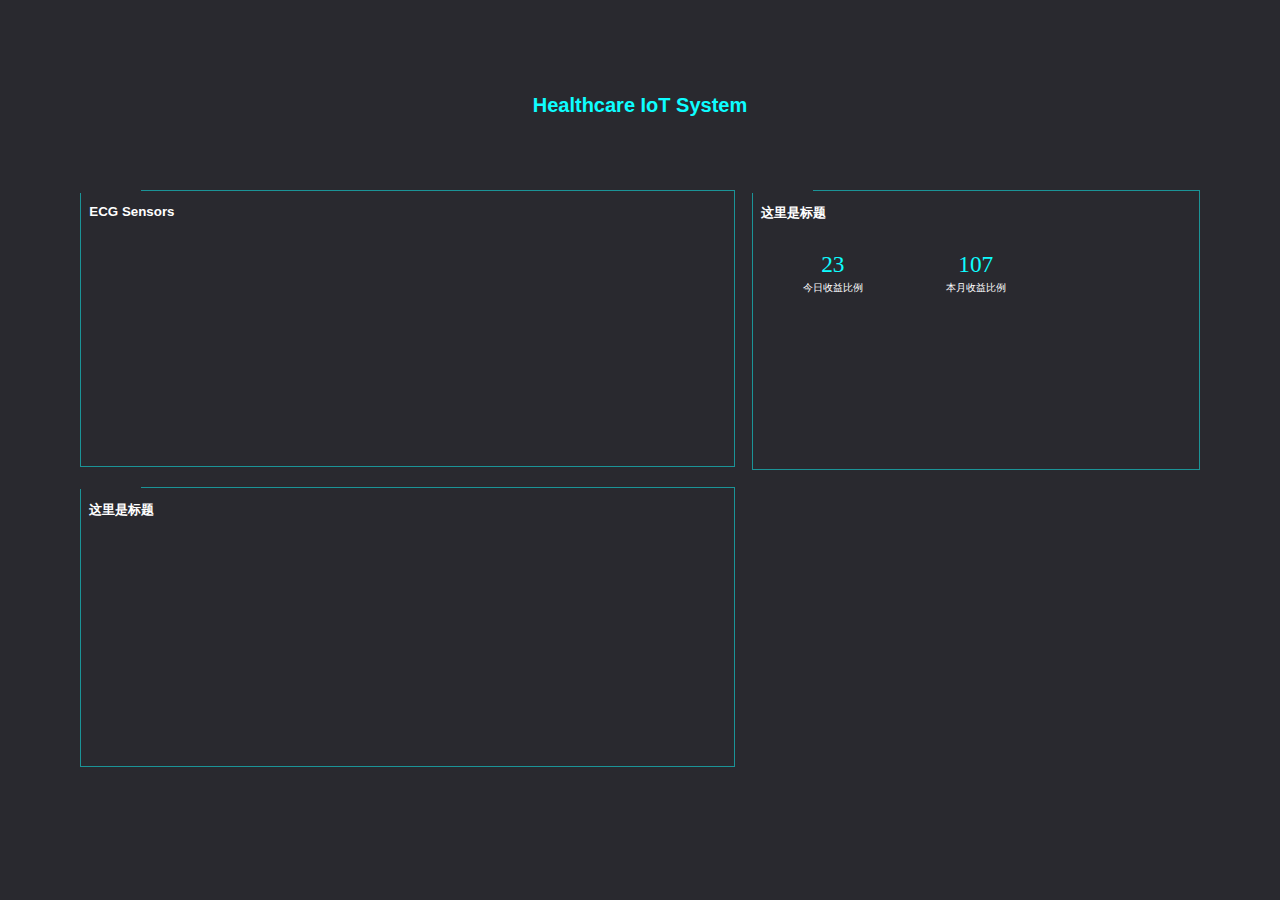
==== commit cb2e7ef0: "2" ====
--- a/healthcare_iot_web/src/index.html
+++ b/healthcare_iot_web/src/index.html
@@ -7,7 +7,7 @@
 <meta name="description" content="">
 <meta name="keywords" content="">
 <meta name="viewport" content="width=device-width, initial-scale=1, maximum-scale=1, user-scalable=no">
-<title>联心菜市场</title>
+<title>Healthcare IoT System</title>
 <link type="text/css" href="css/public.css" rel="stylesheet">
 <link type="text/css" href="css/index.css" rel="stylesheet">
 <script type="text/javascript">
@@ -24,19 +24,17 @@
 </style>
 
 <body>
-<div class="bg">
-	<div class="title">联心菜市场</div>
-    <div class="leftMain">
-        <div class="leftMain_middle">
+<div class="bg" style="padding:80px;">
+	<div class="title" style="padding-bottom: 60px;">Healthcare IoT System</div>
+    <div class="leftMain_middle">
         	<div class="leftMain_middle_left">
             	<div class="leftMain_middle_leftIn">
-                	<h3>这里是标题</h3>
+                	<h3>ECG Sensors</h3>
                     <!-- 为ECharts准备一个具备大小（宽高）的Dom -->
                     <div class="biaoge" style="width:100%; height:25vh" id="chartmain"></div>
                     <script type="text/javascript">
 					//window.onload = function () {
-								//指定图表的配置项和数据
-								var dataAxis = ['1日', '2日', '3日', '4日', '5日', '6日', '7日', '8日', '9日', '10日', '11日', '12日', '13日', '14日', '15日'];
+								var dataAxis = ['1', '2', '3', '4', '5', '6', '7', '8', '9', '10', '11', '12', '13', '14', '15'];
 								var data = [220, 182, 191, 234, 290, 330, 310, 123, 442, 321, 90, 149, 210, 122, 200];
 								var yMax = 500;
 								var dataShadow = [];
@@ -174,53 +172,22 @@
         	<div class="leftMain_middle_right">
             	<div class="leftMain_middle_rightIn">
                 	<h3>这里是标题</h3>
-                    <div class="biaoge biaoge_pai" style="width:100%; height:25vh">
-                    	<div class="biaoge_paiIn">
-                        	<ul>
-                            	<li>
-                                	<div class="liIn">
-                                    	<div class="liIn_left"><span class="bot"></span><span class="zi">第一名</span></div>
-                                        <div class="liIn_line"><div class="line_lineIn" style="width:98.5%;"></div></div>
-                                        <p class="num">98.5%</p>
-                                    </div>
-                                </li>
-                             	<li>
-                                	<div class="liIn liIn2">
-                                    	<div class="liIn_left"><span class="bot"></span><span class="zi">第二名</span></div>
-                                        <div class="liIn_line"><div class="line_lineIn" style="width:88.5%;"></div></div>
-                                        <p class="num">88.5%</p>
-                                    </div>
-                                </li>
-                            	<li>
-                                	<div class="liIn liIn3">
-                                    	<div class="liIn_left"><span class="bot"></span><span class="zi">第三名</span></div>
-                                        <div class="liIn_line"><div class="line_lineIn" style="width:68.5%;"></div></div>
-                                        <p class="num">68.5%</p>
-                                    </div>
-                                </li>
-                            	<li>
-                                	<div class="liIn liIn4">
-                                    	<div class="liIn_left"><span class="bot"></span><span class="zi">第四名</span></div>
-                                        <div class="liIn_line"><div class="line_lineIn" style="width:40.5%;"></div></div>
-                                        <p class="num">40.5%</p>
-                                    </div>
-                                </li>
-                            	<li>
-                                	<div class="liIn liIn5">
-                                    	<div class="liIn_left"><span class="bot"></span><span class="zi">第五名</span></div>
-                                        <div class="liIn_line"><div class="line_lineIn" style="width:22.5%;"></div></div>
-                                        <p class="num">22.5%</p>
-                                    </div>
-                                </li>
-                            	<li>
-                                	<div class="liIn liIn6">
-                                    	<div class="liIn_left"><span class="bot"></span><span class="zi">第六名</span></div>
-                                        <div class="liIn_line"><div class="line_lineIn" style="width:10.5%;"></div></div>
-                                        <p class="num">10.5%</p>
-                                    </div>
-                                </li>
-                           </ul>
-                        </div>
+                    <div class="biaoge biaoge_bi" style="width:100%; height:25vh">
+                        <ul>
+                            <li>
+                                <div class="liIn">
+                                    <p class="shu shu1">23</p>
+                                    <p class="zi">今日收益比例</p>
+                                </div>
+                            </li>
+                            <li>
+                                <div class="liIn">
+                                    <p class="shu shu2">107</p>
+                                    <p class="zi">本月收益比例</p>
+                                </div>
+                            </li>
+                        </ul>
+
                     </div>
                     <span class="border_bg_leftTop"></span>
                     <span class="border_bg_rightTop"></span>
@@ -264,6 +231,7 @@
 								//saveAsImage: {}
 							}
 						},
+
 						xAxis: {
 							type: 'category',
 							boundaryGap: false,
@@ -347,264 +315,12 @@
                 </div>
             </div>
         	<div class="leftMain_middle_right">
-            	<div class="leftMain_middle_rightIn">
-                	<h3>这里是标题</h3>
-                    <div class="biaoge biaoge_bi" style="width:100%; height:25vh">
-                    	<ul>
-                        	<li>
-                            	<div class="liIn">
-                                	<p class="shu shu1">23</p>
-                                    <p class="zi">今日收益比例</p>
-                                </div>
-                            </li>
-                        	<li>
-                            	<div class="liIn">
-                                	<p class="shu shu2">107</p>
-                                    <p class="zi">本月收益比例</p>
-                                </div>
-                            </li>
-                        	<li>
-                            	<div class="liIn">
-                                	<p class="shu shu3">107</p>
-                                    <p class="zi">历史收益比例</p>
-                                </div>
-                            </li>
-                        	<li>
-                            	<div class="liIn">
-                                	<p class="shu shu4">23</p>
-                                    <p class="zi">今日收益比例</p>
-                                </div>
-                            </li>
-                        	<li>
-                            	<div class="liIn">
-                                	<p class="shu shu5">23</p>
-                                    <p class="zi">本月收益比例</p>
-                                </div>
-                            </li>
-                        	<li>
-                            	<div class="liIn">
-                                	<p class="shu shu6">23</p>
-                                    <p class="zi">历史收益比例</p>
-                                </div>
-                            </li>
-                        </ul>
-                    
-                    </div>
-                    <span class="border_bg_leftTop"></span>
-                    <span class="border_bg_rightTop"></span>
-                    <span class="border_bg_leftBottom"></span>
-                    <span class="border_bg_rightBottom"></span>
-                </div>
             </div>
         </div>
     </div>
-    <div class="rightMain">
-        <div class="rightMain_top">
-            <div class="rightMain_topIn">
-                <h3>这里是标题</h3>
-                <div class="biaoge" style="width:100%; height:30vh" id="chartmain_bing"></div>
-                <script type="text/javascript">
-					option = {
-						title: {
-							text: '数据情况统计',
-							subtext: '',
-							left: 'right',
-							textStyle: {
-								color: '#fff',
-								fontSize: 12
-							}
-						},
-						tooltip: {
-							trigger: 'item',
-							formatter: '{a} <br/>{b} : {c} ({d}%)'
-						},
-						legend: {
-							// orient: 'vertical',
-							// top: 'middle',
-							type: 'scroll',
-							orient: 'vertical',
-							right: 10,
-							top: 40,
-							bottom: 20,
-							left: 'right',
-							data: ['西凉', '益州', '兖州', '荆州', '幽州'],
-							textStyle: {
-								color: '#fff',
-								fontSize: 12
-							}
-
-						},
-						grid:{
-							x:'-10%',
-							y:40,
-							x2:20,
-							y2:20,
-						},
-						color : [ '#09d0fb', '#f88cfb', '#95f8fe', '#f9f390',  '#ecfeb7' ],
-						series: [
-							{
-								type: 'pie',
-								radius: '65%',
-								center: ['50%', '50%'],
-								selectedMode: 'single',
-								data: [
-									{value: 1548, name: '幽州',
-									
-							},
-									{value: 535, name: '荆州'},
-									{value: 510, name: '兖州'},
-									{value: 634, name: '益州'},
-									{value: 735, name: '西凉'}
-								],
-								emphasis: {
-									itemStyle: {
-										shadowBlur: 10,
-										shadowOffsetX: 0,
-										shadowColor: 'rgba(0, 0, 0, 0.5)'
-									}
-								}
-							}
-						]
-					};
-                //获取dom容器
-								var myChart = echarts.init(document.getElementById('chartmain_bing'));
-								// 使用刚指定的配置项和数据显示图表。
-								myChart.setOption(option);
-                
-                </script>
-                <span class="border_bg_leftTop"></span>
-                <span class="border_bg_rightTop"></span>
-                <span class="border_bg_leftBottom"></span>
-                <span class="border_bg_rightBottom"></span>
-            </div>
-         </div>
-        <div class="rightMain_bottom">
-            <div class="rightMain_bottomIn">
-                <h3>这里是标题</h3>
-                <div class="biaoge biaoge_list" style="width:100%; height:36vh">
-                	<div class="biaoge_listIn">
-                    	<ul class="ul_title">
-                        	<li>用户</li>
-                            <li>类型号</li>
-                            <li>类别一</li>
-                            <li>类别二</li>
-                            <li>类别三</li>
-                        </ul>
-                        <div class="ul_list">
-                        	<div class="ul_listIn">
-                                <ul class="ul_con">
-                                    <li>张三</li>
-                                    <li>11</li>
-                                    <li>类别一</li>
-                                    <li>类别二</li>
-                                    <li>类别三</li>
-                                </ul>
-                                <ul class="ul_con">
-                                    <li>张三</li>
-                                    <li>12</li>
-                                    <li>类别一</li>
-                                    <li>类别二</li>
-                                    <li>类别三</li>
-                                </ul>
-                                <ul class="ul_con">
-                                    <li>张三</li>
-                                    <li>13</li>
-                                    <li>类别一</li>
-                                    <li>类别二</li>
-                                    <li>类别三</li>
-                                </ul>
-                                <ul class="ul_con">
-                                    <li>张三</li>
-                                    <li>14</li>
-                                    <li>类别一</li>
-                                    <li>类别二</li>
-                                    <li>类别三</li>
-                                </ul>
-                                <ul class="ul_con">
-                                    <li>张三</li>
-                                    <li>15</li>
-                                    <li>类别一</li>
-                                    <li>类别二</li>
-                                    <li>类别三</li>
-                                </ul>
-                                <ul class="ul_con">
-                                    <li>张三</li>
-                                    <li>16</li>
-                                    <li>类别一</li>
-                                    <li>类别二</li>
-                                    <li>类别三</li>
-                                </ul>
-                                 <ul class="ul_con">
-                                    <li>张三</li>
-                                    <li>11</li>
-                                    <li>类别一</li>
-                                    <li>类别二</li>
-                                    <li>类别三</li>
-                                </ul>
-                                <ul class="ul_con">
-                                    <li>张三</li>
-                                    <li>12</li>
-                                    <li>类别一</li>
-                                    <li>类别二</li>
-                                    <li>类别三</li>
-                                </ul>
-                                <ul class="ul_con">
-                                    <li>张三</li>
-                                    <li>13</li>
-                                    <li>类别一</li>
-                                    <li>类别二</li>
-                                    <li>类别三</li>
-                                </ul>
-                                 <ul class="ul_con">
-                                    <li>张三</li>
-                                    <li>14</li>
-                                    <li>类别一</li>
-                                    <li>类别二</li>
-                                    <li>类别三</li>
-                                </ul>
-                                 <ul class="ul_con">
-                                    <li>张三</li>
-                                    <li>15</li>
-                                    <li>类别一</li>
-                                    <li>类别二</li>
-                                    <li>类别三</li>
-                                </ul>
-                                 <ul class="ul_con">
-                                    <li>张三</li>
-                                    <li>16</li>
-                                    <li>类别一</li>
-                                    <li>类别二</li>
-                                    <li>类别三</li>
-                                </ul>
-                            </div>
-                       </div>
-                   </div>
-                
-                </div>
-                <span class="border_bg_leftTop"></span>
-                <span class="border_bg_rightTop"></span>
-                <span class="border_bg_leftBottom"></span>
-                <span class="border_bg_rightBottom"></span>
-            </div>
-         </div>
-    </div>
+
     <div style="clear:both;"></div>
-</div>
-<!--数字增长累加动画-->
-<script src="https://www.jq22.com/jquery/jquery-1.10.2.js"></script>
-<script src="js/jquery.numscroll.js" type="text/javascript" charset="utf-8"></script>
-<script type="text/javascript">
-	$(".shu1").numScroll();
-	$(".shu2").numScroll();
-	$(".shu3").numScroll();
-	$(".shu4").numScroll();
-	$(".shu5").numScroll();
-	$(".shu6").numScroll();
-
-	/*$(".num2").numScroll({
-		time:5000
-	});*/
-</script>
+
 
 </body>
 </html>
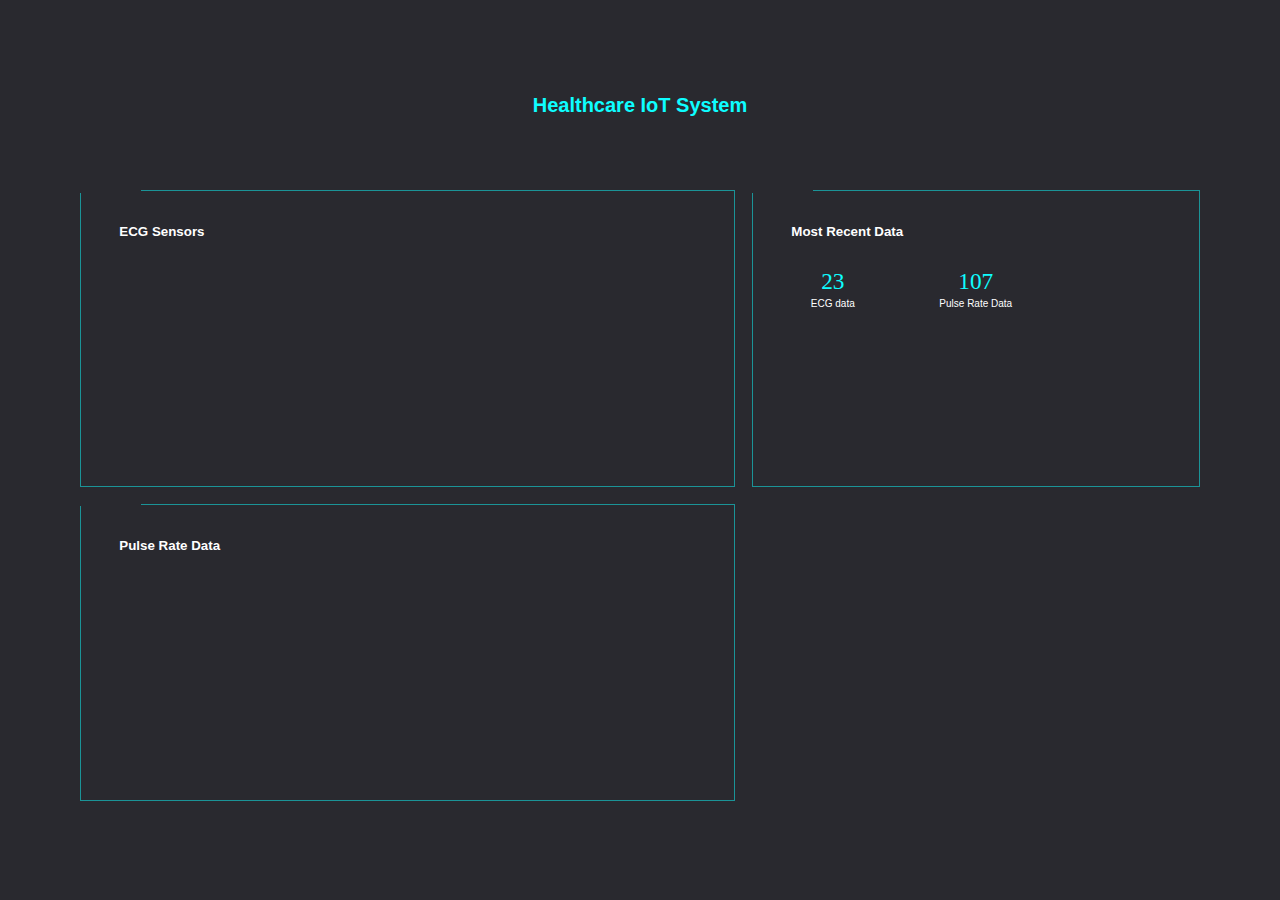
==== commit 9b47684c: "3" ====
--- a/healthcare_iot_web/src/index.html
+++ b/healthcare_iot_web/src/index.html
@@ -29,7 +29,7 @@
     <div class="leftMain_middle">
         	<div class="leftMain_middle_left">
             	<div class="leftMain_middle_leftIn">
-                	<h3>ECG Sensors</h3>
+                	<h3 style="padding-left: 30px; padding-top: 20px;">ECG Sensors</h3>
                     <!-- 为ECharts准备一个具备大小（宽高）的Dom -->
                     <div class="biaoge" style="width:100%; height:25vh" id="chartmain"></div>
                     <script type="text/javascript">
@@ -81,7 +81,7 @@
 									},
 									yAxis: {
 										type: 'value',
-										name: '单位：元',
+										name: 'Unit：BMP',
 										axisLine: {
 											show: true,
 											symbol: ['none', 'arrow'],
@@ -171,23 +171,22 @@
             </div>
         	<div class="leftMain_middle_right">
             	<div class="leftMain_middle_rightIn">
-                	<h3>这里是标题</h3>
+                	<h3 style="padding-left: 30px; padding-top: 20px;">Most Recent Data</h3>
                     <div class="biaoge biaoge_bi" style="width:100%; height:25vh">
                         <ul>
                             <li>
                                 <div class="liIn">
                                     <p class="shu shu1">23</p>
-                                    <p class="zi">今日收益比例</p>
+                                    <p class="zi">ECG data</p>
                                 </div>
                             </li>
                             <li>
                                 <div class="liIn">
                                     <p class="shu shu2">107</p>
-                                    <p class="zi">本月收益比例</p>
+                                    <p class="zi">Pulse Rate Data</p>
                                 </div>
                             </li>
                         </ul>
-
                     </div>
                     <span class="border_bg_leftTop"></span>
                     <span class="border_bg_rightTop"></span>
@@ -199,7 +198,7 @@
         <div class="leftMain_middle">
         	<div class="leftMain_middle_left">
             	<div class="leftMain_middle_leftIn">
-                	<h3>这里是标题</h3>
+                	<h3 style="padding-left: 30px; padding-top: 20px;">Pulse Rate Data</h3>
                     <div class="biaoge" style="width:100%; height:25vh" id="chartmain_zhe"></div>
                     <script type="text/javascript">
 					//window.onload = function (){
@@ -218,13 +217,11 @@
 								fontSize: 12,
 							},
 							right:'10%',
-							data: ['折线一', '折线二']
+							data: ['Your recent data']
 						},
 						grid:{
 								x:40,
 								y:40,
-								x2:20,
-								y2:20,
 							},
 						toolbox: {
 							feature: {
@@ -255,7 +252,7 @@
 												color: '#fff',
 											}
 										},
-							data: ['00:00', '02:00', '04:00', '06:00', '08:00', '10:00', '12:00']
+							data: ['1', '2', '3', '4', '5', '6', '7']
 						},
 						yAxis: {
 							type: 'value',
@@ -280,9 +277,9 @@
 						},
 						series: [
 							{
-								name: '折线一',
+								name: 'Unit:BMP',
 								type: 'line',
-								stack: '总量',
+								stack: 'total',
 								data: [280, 102, 191, 134, 390, 230, 210],
 								itemStyle: {
 									 normal: {
@@ -293,12 +290,6 @@
 									  }
 									},
 								}
-							},
-							{
-								name: '折线二',
-								type: 'line',
-								stack: '总量',
-								data: [100, 132, 131, 234, 290, 330, 110]
 							},
 						]
 					};		
@@ -321,6 +312,5 @@
 
     <div style="clear:both;"></div>
 
-
 </body>
 </html>
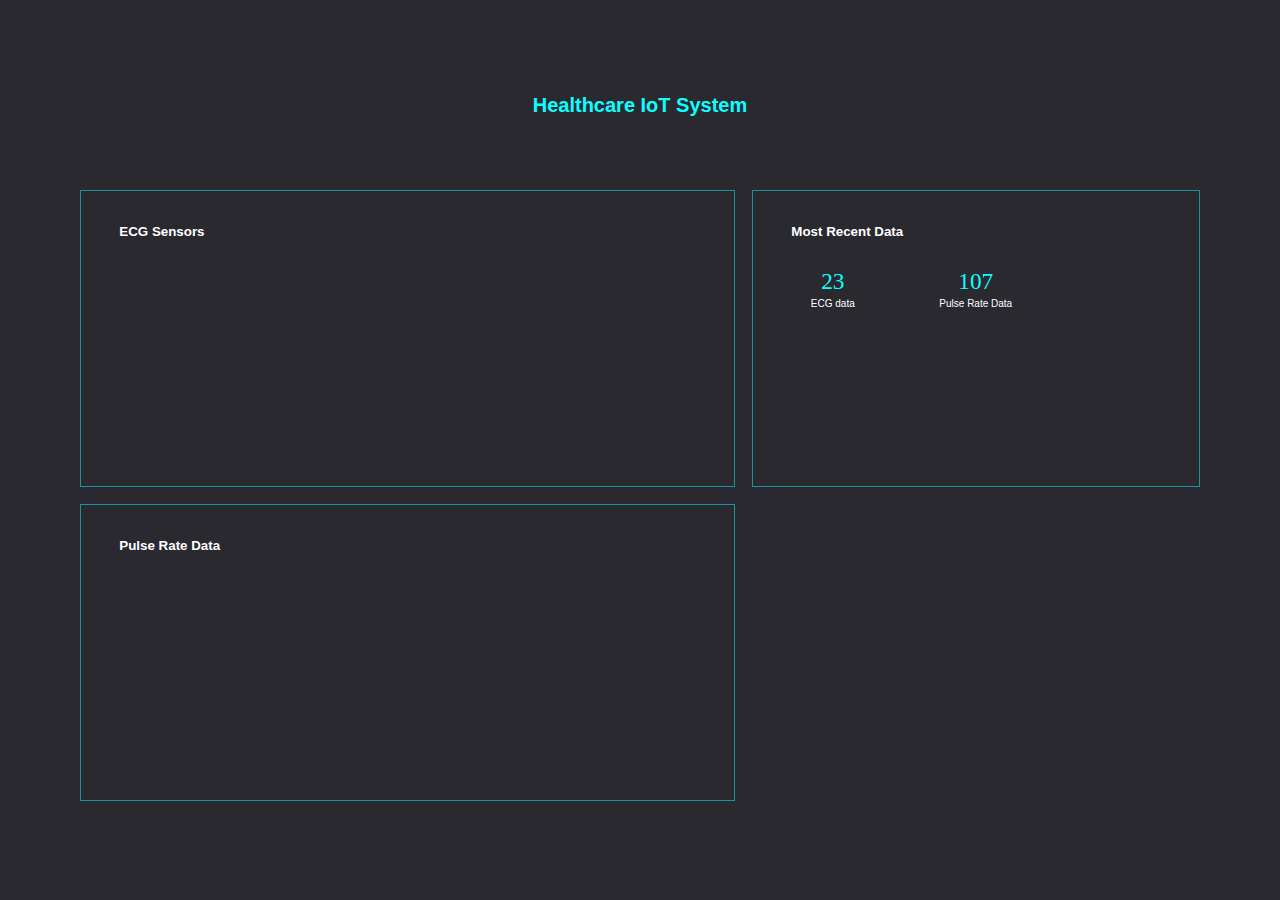
==== commit 2cdba070: "delete all the span" ====
--- a/healthcare_iot_web/src/index.html
+++ b/healthcare_iot_web/src/index.html
@@ -31,7 +31,7 @@
             	<div class="leftMain_middle_leftIn">
                 	<h3 style="padding-left: 30px; padding-top: 20px;">ECG Sensors</h3>
                     <!-- 为ECharts准备一个具备大小（宽高）的Dom -->
-                    <div class="biaoge" style="width:100%; height:25vh" id="chartmain"></div>
+                    <div class="chart" style="width:90%; height:25vh" id="chartmain"></div>
                     <script type="text/javascript">
 					//window.onload = function () {
 								var dataAxis = ['1', '2', '3', '4', '5', '6', '7', '8', '9', '10', '11', '12', '13', '14', '15'];
@@ -163,17 +163,13 @@
 								myChart.setOption(option);
 						//};
 					</script>
-                    <span class="border_bg_leftTop"></span>
-                    <span class="border_bg_rightTop"></span>
-                    <span class="border_bg_leftBottom"></span>
-                    <span class="border_bg_rightBottom"></span>
                 </div>
             </div>
         	<div class="leftMain_middle_right">
             	<div class="leftMain_middle_rightIn">
                 	<h3 style="padding-left: 30px; padding-top: 20px;">Most Recent Data</h3>
-                    <div class="biaoge biaoge_bi" style="width:100%; height:25vh">
-                        <ul>
+                    <div class="chart chart_bi" style="width:100%; height:25vh">
+                        <ul >
                             <li>
                                 <div class="liIn">
                                     <p class="shu shu1">23</p>
@@ -188,10 +184,6 @@
                             </li>
                         </ul>
                     </div>
-                    <span class="border_bg_leftTop"></span>
-                    <span class="border_bg_rightTop"></span>
-                    <span class="border_bg_leftBottom"></span>
-                    <span class="border_bg_rightBottom"></span>
                 </div>
             </div>
         </div>
@@ -199,7 +191,7 @@
         	<div class="leftMain_middle_left">
             	<div class="leftMain_middle_leftIn">
                 	<h3 style="padding-left: 30px; padding-top: 20px;">Pulse Rate Data</h3>
-                    <div class="biaoge" style="width:100%; height:25vh" id="chartmain_zhe"></div>
+                    <div class="chart" style="width:100%; height:25vh" id="chartmain_zhe"></div>
                     <script type="text/javascript">
 					//window.onload = function (){
 								//指定图表的配置项和数据
@@ -299,10 +291,6 @@
 								myChart.setOption(option);
 						//};
 					</script>
-                    <span class="border_bg_leftTop"></span>
-                    <span class="border_bg_rightTop"></span>
-                    <span class="border_bg_leftBottom"></span>
-                    <span class="border_bg_rightBottom"></span>
                 </div>
             </div>
         	<div class="leftMain_middle_right">
--- a/healthcare_iot_web/src/css/index.css
+++ b/healthcare_iot_web/src/css/index.css
@@ -29,7 +29,6 @@
 	width:0.37rem;
 	height:0.05rem;
 	display:block;
-	background:#29292f url(../images/title_left_bg.png) no-repeat;
 	background-size:cover;}
 .border_bg_rightTop{
 	position:absolute;
@@ -56,7 +55,6 @@
 	width:0.08rem;
 	height:0.08rem;
 	display:block;
-	background:url(../images/title_right_bg.png) no-repeat;
 	background-size:cover;}	
 	
 .leftMain{
@@ -136,7 +134,7 @@
 	color:#fff;
 	margin-bottom:0.05rem;
 	}	
-.leftMain_middle .leftMain_middle_left .leftMain_middle_leftIn .biaoge{
+.leftMain_middle .leftMain_middle_left .leftMain_middle_leftIn .chart{
 	min-height:200px;}	
 	
 .leftMain_middle .leftMain_middle_right{
@@ -154,14 +152,14 @@
 	color:#fff;
 	margin-bottom:0.05rem;
 	}	
-.leftMain_middle .leftMain_middle_right .leftMain_middle_rightIn .biaoge{
+.leftMain_middle .leftMain_middle_right .leftMain_middle_rightIn .chart{
 	min-height:200px;}	
 /*左边中间部分排行榜*/
-.leftMain_middle .leftMain_middle_right .leftMain_middle_rightIn  .biaoge_pai{
+.leftMain_middle .leftMain_middle_right .leftMain_middle_rightIn  .chart_pai{
 	width:100%;
 	overflow:hidden;
 	}
-.leftMain_middle .leftMain_middle_right .leftMain_middle_rightIn  .biaoge_pai ul li .liIn{
+.leftMain_middle .leftMain_middle_right .leftMain_middle_rightIn  .chart_pai ul li .liIn{
 	display:flex;
 	display: -webkit-flex;
 	align-items:center;
@@ -169,12 +167,12 @@
 	font-size:0.06rem;
 	height:0.18rem;
 	}
-.leftMain_middle .leftMain_middle_right .leftMain_middle_rightIn  .biaoge_pai ul li .liIn .liIn_left{
+.leftMain_middle .leftMain_middle_right .leftMain_middle_rightIn  .chart_pai ul li .liIn .liIn_left{
 	width:25%;	
 	position:relative;
 	padding-left:0.14rem;
 	}
-.leftMain_middle .leftMain_middle_right .leftMain_middle_rightIn  .biaoge_pai ul li .liIn .liIn_left .bot{
+.leftMain_middle .leftMain_middle_right .leftMain_middle_rightIn  .chart_pai ul li .liIn .liIn_left .bot{
 	width:0.08rem;
 	height:0.08rem;
 	background:#f78cf3;
@@ -186,43 +184,43 @@
 	bottom:0;
 	margin:auto 0;
 	}
-.leftMain_middle .leftMain_middle_right .leftMain_middle_rightIn  .biaoge_pai ul li .liIn2 .liIn_left .bot{
+.leftMain_middle .leftMain_middle_right .leftMain_middle_rightIn  .chart_pai ul li .liIn2 .liIn_left .bot{
 	background:#e7feb8;}
-.leftMain_middle .leftMain_middle_right .leftMain_middle_rightIn  .biaoge_pai ul li .liIn3 .liIn_left .bot{
+.leftMain_middle .leftMain_middle_right .leftMain_middle_rightIn  .chart_pai ul li .liIn3 .liIn_left .bot{
 	background:#fdea8a;}
-.leftMain_middle .leftMain_middle_right .leftMain_middle_rightIn  .biaoge_pai ul li .liIn4 .liIn_left .bot{
+.leftMain_middle .leftMain_middle_right .leftMain_middle_rightIn  .chart_pai ul li .liIn4 .liIn_left .bot{
 	background:#8ff9f8;}
-.leftMain_middle .leftMain_middle_right .leftMain_middle_rightIn  .biaoge_pai ul li .liIn5 .liIn_left .bot{
+.leftMain_middle .leftMain_middle_right .leftMain_middle_rightIn  .chart_pai ul li .liIn5 .liIn_left .bot{
 	background:#d890fa;}
-.leftMain_middle .leftMain_middle_right .leftMain_middle_rightIn  .biaoge_pai ul li .liIn6 .liIn_left .bot{
+.leftMain_middle .leftMain_middle_right .leftMain_middle_rightIn  .chart_pai ul li .liIn6 .liIn_left .bot{
 	background:#05d1fc;}
-.leftMain_middle .leftMain_middle_right .leftMain_middle_rightIn  .biaoge_pai ul li .liIn .liIn_left zi{
-	}
-.leftMain_middle .leftMain_middle_right .leftMain_middle_rightIn  .biaoge_pai ul li .liIn .liIn_line{
+.leftMain_middle .leftMain_middle_right .leftMain_middle_rightIn  .chart_pai ul li .liIn .liIn_left zi{
+	}
+.leftMain_middle .leftMain_middle_right .leftMain_middle_rightIn  .chart_pai ul li .liIn .liIn_line{
 	width:58%;
 	height:0.08rem;
 	background:rgba(255,255,255,0.5);
 	border-radius:2000px;}
-.leftMain_middle .leftMain_middle_right .leftMain_middle_rightIn  .biaoge_pai ul li .liIn .liIn_line .line_lineIn{
+.leftMain_middle .leftMain_middle_right .leftMain_middle_rightIn  .chart_pai ul li .liIn .liIn_line .line_lineIn{
 	width:100%;
 	height:0.08rem;
 	background:#f78cf3;
 	border-radius:100px;
 	-webkit-animation: widthMove1 2s ease-in-out ;} 
-.leftMain_middle .leftMain_middle_right .leftMain_middle_rightIn  .biaoge_pai ul li .liIn2 .liIn_line .line_lineIn{
+.leftMain_middle .leftMain_middle_right .leftMain_middle_rightIn  .chart_pai ul li .liIn2 .liIn_line .line_lineIn{
 	background:#e7feb8;
 	-webkit-animation: widthMove2 2s ease-in-out ;}
-.leftMain_middle .leftMain_middle_right .leftMain_middle_rightIn  .biaoge_pai ul li .liIn3 .liIn_line .line_lineIn{
+.leftMain_middle .leftMain_middle_right .leftMain_middle_rightIn  .chart_pai ul li .liIn3 .liIn_line .line_lineIn{
 	background:#fdea8a;
 	-webkit-animation: widthMove3 2s ease-in-out ;
 	}
-.leftMain_middle .leftMain_middle_right .leftMain_middle_rightIn  .biaoge_pai ul li .liIn4 .liIn_line .line_lineIn{
+.leftMain_middle .leftMain_middle_right .leftMain_middle_rightIn  .chart_pai ul li .liIn4 .liIn_line .line_lineIn{
 	background:#8ff9f8;
 	-webkit-animation: widthMove4 2s ease-in-out ;}
-.leftMain_middle .leftMain_middle_right .leftMain_middle_rightIn  .biaoge_pai ul li .liIn5 .liIn_line .line_lineIn{
+.leftMain_middle .leftMain_middle_right .leftMain_middle_rightIn  .chart_pai ul li .liIn5 .liIn_line .line_lineIn{
 	background:#d890fa;
 	-webkit-animation: widthMove5 2s ease-in-out ;}
-.leftMain_middle .leftMain_middle_right .leftMain_middle_rightIn  .biaoge_pai ul li .liIn6 .liIn_line .line_lineIn{
+.leftMain_middle .leftMain_middle_right .leftMain_middle_rightIn  .chart_pai ul li .liIn6 .liIn_line .line_lineIn{
 	background:#05d1fc;
 	-webkit-animation: widthMove6 2s ease-in-out ;}
 @-webkit-keyframes widthMove1 { 
@@ -250,28 +248,28 @@
 	 100% { width:10.5%; }
 	 }
 
-.leftMain_middle .leftMain_middle_right .leftMain_middle_rightIn  .biaoge_pai ul li .liIn .num{
+.leftMain_middle .leftMain_middle_right .leftMain_middle_rightIn  .chart_pai ul li .liIn .num{
 	width:17%;
 	font-family:dig;
 	padding-left:0.02rem;}
 /*左边底部*/
-.leftMain_middle .leftMain_middle_right .leftMain_middle_rightIn .biaoge_bi ul{
+.leftMain_middle .leftMain_middle_right .leftMain_middle_rightIn .chart_bi ul{
 	display:flex;
 	display: -webkit-flex;
 	flex-wrap:wrap;
 	width:100%;
 	}	
-.leftMain_middle .leftMain_middle_right .leftMain_middle_rightIn .biaoge_bi ul li{
+.leftMain_middle .leftMain_middle_right .leftMain_middle_rightIn .chart_bi ul li{
 	width:33.3%;
 	text-align:center;
 	margin-bottom:0.05rem;}
-.leftMain_middle .leftMain_middle_right .leftMain_middle_rightIn .biaoge_bi ul li .shu{
+.leftMain_middle .leftMain_middle_right .leftMain_middle_rightIn .chart_bi ul li .shu{
 	font-size:0.14rem;
 	color:rgba(14,253,255,1);
 	font-family:dig;
 	padding:0.12rem 0 0.02rem;
 	font-weight:normal;}	
-.leftMain_middle .leftMain_middle_right .leftMain_middle_rightIn .biaoge_bi ul li .zi{
+.leftMain_middle .leftMain_middle_right .leftMain_middle_rightIn .chart_bi ul li .zi{
 	font-size:0.06rem;
 	color:#fff;}	
 /*右边部分*/	
@@ -333,27 +331,27 @@
     }
 }
 
-.rightMain .rightMain_bottomIn .biaoge_list ul{
+.rightMain .rightMain_bottomIn .chart_list ul{
 	display:flex;
 	display: -webkit-flex;
 	width:100%;
 	}	
-.rightMain .rightMain_bottomIn .biaoge_list .ul_title{
+.rightMain .rightMain_bottomIn .chart_list .ul_title{
 	background: linear-gradient(left, rgba(255,255,255,0.1), rgba(255,255,255,0.5), rgba(255,255,255,0.1));
         background: -ms-linear-gradient(left, rgba(255,255,255,0.1), rgba(255,255,255,0.5), rgba(255,255,255,0.1));
         background: -webkit-linear-gradient(left, rgba(255,255,255,0.1), rgba(255,255,255,0.5), rgba(255,255,255,0.1));
         background: -moz-linear-gradient(left, rgba(255,255,255,0.1), rgba(255,255,255,0.5), rgba(255,255,255,0.1));
 }
-.rightMain .rightMain_bottomIn .biaoge_list .ul_con{
+.rightMain .rightMain_bottomIn .chart_list .ul_con{
 	border-bottom:0.008rem solid rgba(14,253,255,0.5);}
-.rightMain .rightMain_bottomIn .biaoge_list ul li{
+.rightMain .rightMain_bottomIn .chart_list ul li{
 	width:20%;
 	text-align:center;
 	color:#fff;
 	font-size:0.06rem;
 	height:0.2rem;
 	line-height:0.2rem;}
-.rightMain .rightMain_bottomIn .biaoge_list ul li:frist-child{
+.rightMain .rightMain_bottomIn .chart_list ul{
 	text-align:left;}	
 	
 	
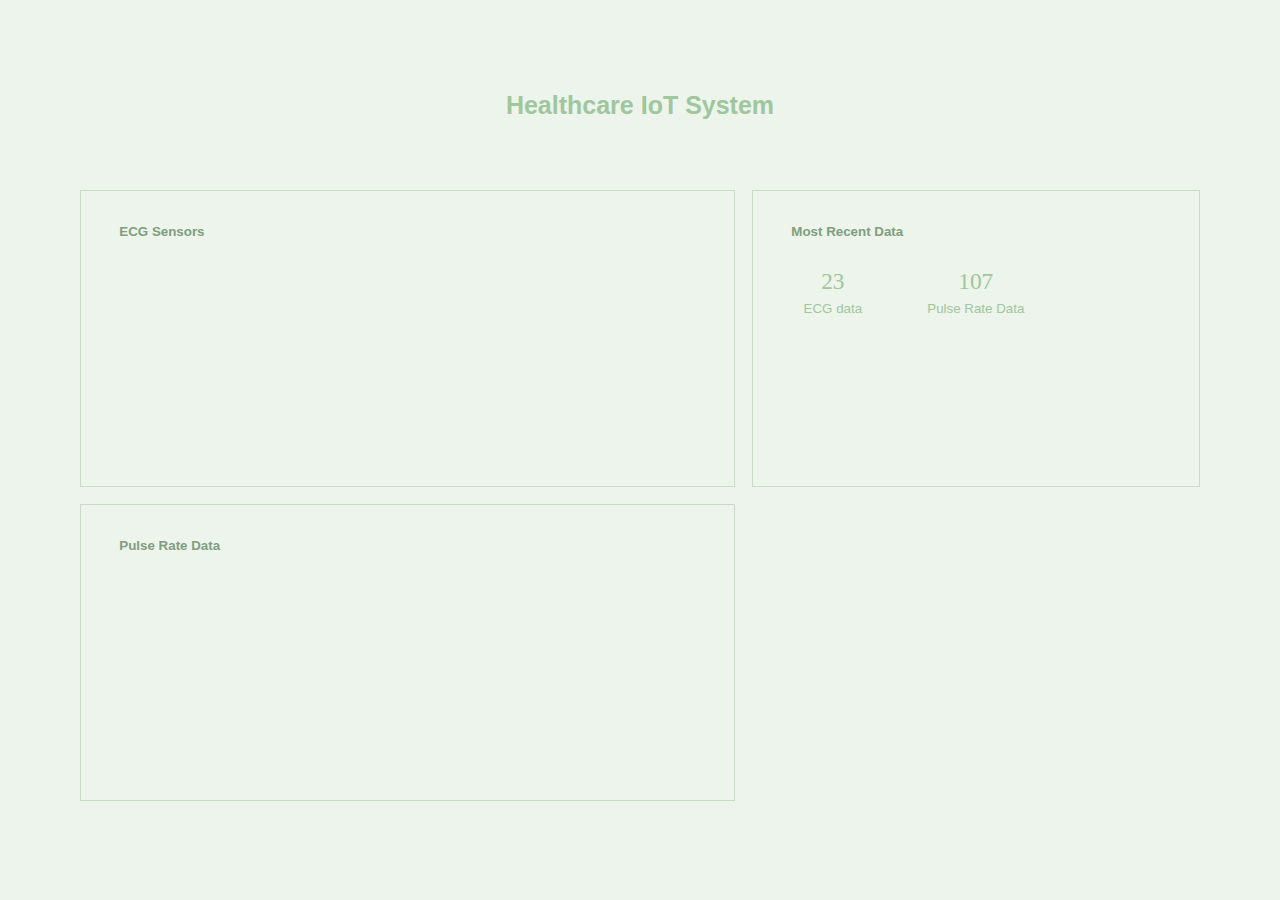
==== commit 5078b0c5: "color transition done" ====
--- a/healthcare_iot_web/src/index.html
+++ b/healthcare_iot_web/src/index.html
@@ -61,7 +61,7 @@
 											/*inside: true,*/
 											interval:0,
 											textStyle: {
-												color: '#fff',
+												color: '#708b6e',
 												fontSize: 12
 												
 											}
@@ -74,7 +74,7 @@
 											symbol:['none', 'arrow'],
 											symbolOffset: 12,
 											lineStyle:{
-												color: '#fff',
+												color: '#708b6e',
 											}
 										},
 										z: 10
@@ -87,7 +87,7 @@
 											symbol: ['none', 'arrow'],
 											symbolOffset: 12,
 											lineStyle:{
-												color: '#fff',
+												color: '#708b6e',
 											}
 										},
 										axisTick: {
@@ -95,7 +95,7 @@
 										},
 										axisLabel: {
 											textStyle: {
-												color: '#fff',
+												color: '#708b6e',
 												fontSize: 12
 											}
 										}
@@ -110,7 +110,7 @@
 										{ // For shadow
 											type: 'bar',
 											itemStyle: {
-												color: 'rgba(0,0,0,0.05)'
+												color: 'rgba(208, 227, 206, 0.2)'
 											},
 											barGap: '-100%',
 											barCategoryGap: '40%',
@@ -123,23 +123,11 @@
 												color: new echarts.graphic.LinearGradient(
 													0, 0, 0, 1,
 													[
-														{offset: 0, color: '#0efdff'},
-														{offset: 0.5, color: '#188df0'},
-														{offset: 1, color: '#188df0'}
+														{offset: 0, color: '#d0e3ce'},
+														{offset: 0.5, color: '#bdd7ba'},
+														{offset: 1, color: '#aacca7'}
 													]
 												)
-											},
-											emphasis: {
-												itemStyle: {
-													color: new echarts.graphic.LinearGradient(
-														0, 0, 0, 1,
-														[
-															{offset: 0, color: '#2378f7'},
-															{offset: 0.7, color: '#2378f7'},
-															{offset: 1, color: '#0efdff'}
-														]
-													)
-												}
 											},
 											data: data
 										}
@@ -205,7 +193,7 @@
 						},
 						legend: {
 							textStyle: {
-								color: '#fff',
+								color: '#708b6e',
 								fontSize: 12,
 							},
 							right:'10%',
@@ -228,7 +216,7 @@
 											/*inside: true,*/
 											interval:0,
 											textStyle: {
-												color: '#fff',
+												color: '#708b6e',
 												fontSize: 12
 												
 											}
@@ -241,7 +229,7 @@
 											symbol:['none', 'arrow'],
 											symbolOffset: 12,
 											lineStyle:{
-												color: '#fff',
+												color: '#708b6e',
 											}
 										},
 							data: ['1', '2', '3', '4', '5', '6', '7']
@@ -254,7 +242,7 @@
 								symbol: ['none', 'arrow'],
 								symbolOffset: 12,
 								lineStyle:{
-									color: '#fff',
+									color: '#708b6e',
 								}
 							},
 							axisTick: {
@@ -262,7 +250,7 @@
 							},
 							axisLabel: {
 								textStyle: {
-									color: '#fff',
+									color: '#708b6e',
 									fontSize: 12
 								}
 							}
@@ -275,9 +263,9 @@
 								data: [280, 102, 191, 134, 390, 230, 210],
 								itemStyle: {
 									 normal: {
-									   color: "#0efdff",//折线点的颜色
+									   color: "#a0c69d",//折线点的颜色
 									   lineStyle: {
-									   color: "#0efdff",//折线的颜色
+									   color: "#a0c69d",//折线的颜色
 									   width:2,
 									  }
 									},
--- a/healthcare_iot_web/src/css/public.css
+++ b/healthcare_iot_web/src/css/public.css
@@ -1,984 +1,20 @@
 @charset "utf-8";
 /* CSS Document */
-body,p,div,h1,h2,h3,h4,h5,h6,button,input,ol,li,ul,dl,dt,dd,img,table,tr,td,th,select{
+body,p,div,h1,h2,h3,h4,h5,h6,button,input,ol,li,ul,dl,dt,dd,img{
 	margin:0;
 	padding:0;
   　-webkit-appearance:none;
     border:0;
     list-style:none;
 	box-sizing:border-box;}
-a,img,button,input,textarea{-webkit-tap-highlight-color:rgba(255,255,255,0); outline-color:#0081ff; background:none;}
-button{
-	outline:none;}
-input::-webkit-input-placeholder {
-    color:#aaa;
-	}
-input::-webkit-outer-spin-button,
-input::-webkit-inner-spin-button{
-    -webkit-appearance: none !important;
-    margin: 0; 
-}
-input[type="number"]{-moz-appearance:textfield;}
-body{
-	margin:0 auto;
-	font-size:16px;
-	color:#121212;
-	font-family:"Helvetica Neue",Helvetica,"PingFang SC","Hiragino Sans GB","Microsoft YaHei","微软雅黑",Arial,sans-serif;
-	position:relative;
-	}
-a{
-	text-decoration:none;
-	color:#f06000;}
-
-.noborder{
-	border:0; !important}
-
-#header{
-	height:0.5rem;
-	width:100%;
-	position:fixed;
-	top:0;
-	left:0;
-	z-index:1000;
-	}
-.header{
-	height:0.5rem;
-	width:100%;
-	position:fixed;
-	top:0;
-	left:0;
-	z-index:1000;
-	}
-.headerIn{
-	width:100%;
-	height:100%;
-	position:relative;
-	background:#0081ff;
-	display: flex;
-	align-items: center;
-	justify-content: space-between;
-
-}
-.headerIn .back{
-	display: flex;
-	height: 100%;
-	align-items: center;
-	padding-left:0.2rem;
-	font-size:0.14rem;
-	color:#fff;
-	width:20%;
-}
-.headerIn .save{
-	display: flex;
-	height:65%;
-	align-items: center;
-	font-size:0.14rem;
-	color:#fff;
-	padding:0 0.2rem;
-	text-align:right;
-	justify-content:center;
-	margin-right:0.1rem;
-	border-radius:3px;
-	border:1px solid #fff;
-}
-
-.cuIcon-back:before{
-	margin-right:3px;
-	font-size:0.16rem;}
-.headerIn h2{
-	width:50%;
-	font-size:0.18rem;
-	color:#fff;
-	font-weight:normal;
-	text-align:center;
-	margin:0 auto;
-	padding:0;
-	font-family:"微软雅黑";
-	overflow:hidden;
-	text-overflow:ellipsis;
-	white-space:nowrap;
-	position:absolute;
-	left:0;
-	right:0;
-	top:0;
-	margin:auto;
-	height:100%;
-	line-height:0.5rem;}	
-.headerIn .sel{
-	position:absolute;
-	top:0;
-	right:0;
-	display:block;
-	width:30%;
-	height:100%;
-	background:url(../images/icon_sel.png) no-repeat 90% center;
-	background-size:20px auto;
-	padding-right:25px;
-	color:#fff;
-	line-height:45px;}	
-.headerIn .share{
-	position:absolute;
-	top:0;
-	right:10px;
-	display:block;
-	width:60px;
-	height:100%;
-	background:url(../images/icon_share.png) no-repeat 5px center;
-	background-size:20px auto;
-	padding-left:25px;
-	color:#fff;
-	line-height:45px;
-	text-align:right;
-	font-size:14px;}	
-
-
-.zhezhao_new{
-	position:fixed;
-	z-index:100000;
-	background:rgba(0,0,0,0.5);
-	width:100%;
-	height:20000px;
-	top:0;
-	left:0;}
-
-.nodate {
-  background: url(../images/nodate.png) no-repeat top center;
-  background-size: 65px auto;
-  padding-top: 75px;
-  text-align: center;
-  font-size: 14px;
-  color: #888;
-  line-height: 24px;
-  width: 90%;
-  margin: 0 auto;
-}
-.nodate2 {
-  background: url(../images/nodate8.png) no-repeat top center;
-  background-size:160px auto;
-  padding-top:150px;
-  text-align: center;
-  font-size: 14px;
-  color:#888;
-  line-height:24px;
-  width: 90%;
-  margin:150px auto 0;
-}
-.nodate3 {
-  background: url(../images/nodate10.png) no-repeat top center;
-  background-size:160px auto;
-  padding-top:150px;
-  text-align: center;
-  font-size: 14px;
-  color:#888;
-  line-height:24px;
-  width: 90%;
-  margin:150px auto 0;
-}
-.nodate3 .goto{
-  display:block;
-  width:120px;
-  height:40px;
-  background:none;
-  border:1px solid #f06000;
-  border-radius:5px;
-  color:#f06000;
-  font-size:16px;
-  font-family:"微软雅黑";
-  text-align:center;
-  margin:20px auto;
-  line-height:38px;}
-.eggloading{
-  background: url(../images/loading2.gif) no-repeat top center;
-  background-size:60px auto;
-  padding-top:60px;
-  text-align: center;
-  font-size: 14px;
-  color: #888;
-  line-height: 24px;
-  width: 90%;
-  margin:200px auto 0;
-}
-.articleDel{
-  background: url(../images/nodate9.png) no-repeat top center;
-  background-size:160px auto;
-  padding-top:150px;
-  text-align: center;
-  font-size: 14px;
-  color:#888;
-  line-height:24px;
-  width: 90%;
-  margin:150px auto 0;
-}
-
 
 body .spinner-android{
 	display:none;}
-body .loading{
-  background:url(../images/loading2.gif) no-repeat center center;
-  background-size:60px auto;
-  width:80px;
-  height:80px;
-  padding:10px;
-}
 
-/*资讯白色头部*/
-.headerIn2{
-	width:100%;
-	height:100%;
-	position:relative;
-	background:#fff;
-	max-width:640px;
-	margin:0 auto;
-	box-shadow:1px 0 3px #aaa;
-	-webkit-box-shadow: 1px 0 3px #aaa;
-	-moz-box-shadow: 1px 0 3px #aaa;
-	}
-.headerIn2 .back{
-	position:absolute;
-	top:0;
-	left:0;
-	display:block;
-	width:20%;
-	height:100%;
-	background:url(../images/back4.png) no-repeat 10px center;
-	background-size:12px auto;
-	padding-left:25px;
-	color:#555;
-	line-height:45px;
-	}
-.headerIn2 h2{
-	width:80%;
-	height:100%;
-	line-height:45px;
-	font-size:16px;
-	color:#555;
-	font-weight:normal;
-	text-align:center;
-	margin:0 auto;
-	padding:0;
-	font-family:"微软雅黑";
-	overflow:hidden;
-	text-overflow:ellipsis;
-	white-space:nowrap;
-	font-weight:bold;}
-.headerIn2 h2 img{
-	height:100%;
-	}	
-.headerIn2 .share{
-	position:absolute;
-	top:0;
-	right:10px;
-	display:block;
-	width:60px;
-	height:100%;
-	background:url(../images/zixun_icon_share.png) no-repeat right center;
-	background-size:20px auto;
-	padding-left:25px;
-	color:#fff;
-	line-height:45px;
-	text-align:right;
-	font-size:15px;}	
-.headerIn2 .fabu{
-	position:absolute;
-	top:7px;
-	right:10px;
-	height:30px;
-	line-height:30px;
-	padding:0 8px;
-	font-size:15px;
-	background:#f06000;
-	color:#fff;
-	border-radius:3px;}	
-
-
-	
 body {
-	/* Color 可以自定义相关配色 */
-	/* var属性兼容性 --> https://www.caniuse.com/#feat=css-variables */
-	/* 标准色 */
-	--red: #e54d42;
-	--orange: #f37b1d;
-	--yellow: #fbbd08;
-	--olive: #8dc63f;
-	--green: #39b54a;
-	--cyan: #1cbbb4;
-	--blue: #0081ff;
-	--purple: #6739b6;
-	--mauve: #9c26b0;
-	--pink: #e03997;
-	--brown: #a5673f;
-	--grey: #8799a3;
-	--black: #333333;
-	--darkGray: #666666;
-	--gray: #aaaaaa;
-	--ghostWhite: #f1f1f1;
-	--white: #ffffff;
-	/* 浅色 */
-	--redLight: #fadbd9;
-	--orangeLight: #fde6d2;
-	--yellowLight: #fef2ce;
-	--oliveLight: #e8f4d9;
-	--greenLight: #d7f0db;
-	--cyanLight: #d2f1f0;
-	--blueLight: #cce6ff;
-	--purpleLight: #e1d7f0;
-	--mauveLight: #ebd4ef;
-	--pinkLight: #f9d7ea;
-	--brownLight: #ede1d9;
-	--greyLight: #e7ebed;
-	/* 渐变色 */
-	--gradualRed: linear-gradient(45deg, #f43f3b, #ec008c);
-	--gradualOrange: linear-gradient(45deg, #ff9700, #ed1c24);
-	--gradualGreen: linear-gradient(45deg, #39b54a, #8dc63f);
-	--gradualPurple: linear-gradient(45deg, #9000ff, #5e00ff);
-	--gradualPink: linear-gradient(45deg, #ec008c, #6739b6);
-	--gradualBlue: linear-gradient(45deg, #0081ff, #1cbbb4);
-	/* 阴影透明色 */
-	--ShadowSize: 6px 6px 8px;
-	--redShadow: rgba(204, 69, 59, 0.2);
-	--orangeShadow: rgba(217, 109, 26, 0.2);
-	--yellowShadow: rgba(224, 170, 7, 0.2);
-	--oliveShadow: rgba(124, 173, 55, 0.2);
-	--greenShadow: rgba(48, 156, 63, 0.2);
-	--cyanShadow: rgba(28, 187, 180, 0.2);
-	--blueShadow: rgba(0, 102, 204, 0.2);
-	--purpleShadow: rgba(88, 48, 156, 0.2);
-	--mauveShadow: rgba(133, 33, 150, 0.2);
-	--pinkShadow: rgba(199, 50, 134, 0.2);
-	--brownShadow: rgba(140, 88, 53, 0.2);
-	--greyShadow: rgba(114, 130, 138, 0.2);
-	--grayShadow: rgba(114, 130, 138, 0.2);
-	--blackShadow: rgba(26, 26, 26, 0.2);
-
-	background-color: var(--ghostWhite);
-	color: var(--black);
 	font-family: Helvetica Neue, Helvetica, sans-serif;
 }
 
-/* -- 阴影 -- */
-
-.shadow[class*='white'] {
-	--ShadowSize: 0 1px 6px;
-}
-
-.shadow-lg {
-	--ShadowSize: 0px 0.4rem 1rem 0px;
-}
-
-.shadow-warp {
-	position: relative;
-	box-shadow: 0 0 10px rgba(0, 0, 0, 0.1);
-}
-
-.shadow-warp:before,
-.shadow-warp:after {
-	position: absolute;
-	content: "";
-	top: 20px;
-	bottom: 30px;
-	left: 20px;
-	width: 50%;
-	box-shadow: 0 30px 20px rgba(0, 0, 0, 0.2);
-	transform: rotate(-3deg);
-	z-index: -1;
-}
-
-.shadow-warp:after {
-	right: 20px;
-	left: auto;
-	transform: rotate(3deg);
-}
-
-.shadow-blur {
-	position: relative;
-}
-
-.shadow-blur::before {
-	content: "";
-	display: block;
-	background: inherit;
-	filter: blur(0.1rem);
-	position: absolute;
-	width: 100%;
-	height: 100%;
-	top:0.05rem;
-	left:0.05rem;
-	z-index: -1;
-	opacity: 0.4;
-	transform-origin: 0 0;
-	border-radius: inherit;
-	transform: scale(1, 1);
-}
-/* ==================
-          背景
- ==================== */
-
-.line-red::after,
-.lines-red::after {
-	border-color: var(--red);
-}
-
-.line-orange::after,
-.lines-orange::after {
-	border-color: var(--orange);
-}
-
-.line-yellow::after,
-.lines-yellow::after {
-	border-color: var(--yellow);
-}
-
-.line-olive::after,
-.lines-olive::after {
-	border-color: var(--olive);
-}
-
-.line-green::after,
-.lines-green::after {
-	border-color: var(--green);
-}
-
-.line-cyan::after,
-.lines-cyan::after {
-	border-color: var(--cyan);
-}
-
-.line-blue::after,
-.lines-blue::after {
-	border-color: var(--blue);
-}
-
-.line-purple::after,
-.lines-purple::after {
-	border-color: var(--purple);
-}
-
-.line-mauve::after,
-.lines-mauve::after {
-	border-color: var(--mauve);
-}
-
-.line-pink::after,
-.lines-pink::after {
-	border-color: var(--pink);
-}
-
-.line-brown::after,
-.lines-brown::after {
-	border-color: var(--brown);
-}
-
-.line-grey::after,
-.lines-grey::after {
-	border-color: var(--grey);
-}
-
-.line-gray::after,
-.lines-gray::after {
-	border-color: var(--gray);
-}
-
-.line-black::after,
-.lines-black::after {
-	border-color: var(--black);
-}
-
-.line-white::after,
-.lines-white::after {
-	border-color: var(--white);
-}
-
-.bg-red {
-	background-color: var(--red);
-	color: var(--white);
-}
-
-.bg-orange {
-	background-color: var(--orange);
-	color: var(--white);
-}
-
-.bg-yellow {
-	background-color: var(--yellow);
-	color: var(--black);
-}
-
-.bg-olive {
-	background-color: var(--olive);
-	color: var(--white);
-}
-
-.bg-green {
-	background-color: var(--green);
-	color: var(--white);
-}
-
-.bg-cyan {
-	background-color: var(--cyan);
-	color: var(--white);
-}
-
-.bg-blue {
-	background-color: var(--blue);
-	color: var(--white);
-}
-
-.bg-purple {
-	background-color: var(--purple);
-	color: var(--white);
-}
-
-.bg-mauve {
-	background-color: var(--mauve);
-	color: var(--white);
-}
-
-.bg-pink {
-	background-color: var(--pink);
-	color: var(--white);
-}
-
-.bg-brown {
-	background-color: var(--brown);
-	color: var(--white);
-}
-
-.bg-grey {
-	background-color: var(--grey);
-	color: var(--white);
-}
-
-.bg-gray {
-	background-color: #f0f0f0;
-	color: var(--black);
-}
-
-.bg-black {
-	background-color: var(--black);
-	color: var(--white);
-}
-
-.bg-white {
-	background-color: var(--white);
-	color: var(--darkGray);
-}
-
-.bg-shadeTop {
-	background-image: linear-gradient(rgba(0, 0, 0, 1), rgba(0, 0, 0, 0.01));
-	color: var(--white);
-}
-
-.bg-shadeBottom {
-	background-image: linear-gradient(rgba(0, 0, 0, 0.01), rgba(0, 0, 0, 1));
-	color: var(--white);
-}
-
-.bg-red.light {
-	color: var(--red);
-	background-color: var(--redLight);
-}
-
-.bg-orange.light {
-	color: var(--orange);
-	background-color: var(--orangeLight);
-}
-
-.bg-yellow.light {
-	color: var(--yellow);
-	background-color: var(--yellowLight);
-}
-
-.bg-olive.light {
-	color: var(--olive);
-	background-color: var(--oliveLight);
-}
-
-.bg-green.light {
-	color: var(--green);
-	background-color: var(--greenLight);
-}
-
-.bg-cyan.light {
-	color: var(--cyan);
-	background-color: var(--cyanLight);
-}
-
-.bg-blue.light {
-	color: var(--blue);
-	background-color: var(--blueLight);
-}
-
-.bg-purple.light {
-	color: var(--purple);
-	background-color: var(--purpleLight);
-}
-
-.bg-mauve.light {
-	color: var(--mauve);
-	background-color: var(--mauveLight);
-}
-
-.bg-pink.light {
-	color: var(--pink);
-	background-color: var(--pinkLight);
-}
-
-.bg-brown.light {
-	color: var(--brown);
-	background-color: var(--brownLight);
-}
-
-.bg-grey.light {
-	color: var(--grey);
-	background-color: var(--greyLight);
-}
-
-.bg-gradual-red {
-	background-image: var(--gradualRed);
-	color: var(--white);
-}
-
-.bg-gradual-orange {
-	background-image: var(--gradualOrange);
-	color: var(--white);
-}
-
-.bg-gradual-green {
-	background-image: var(--gradualGreen);
-	color: var(--white);
-}
-
-.bg-gradual-purple {
-	background-image: var(--gradualPurple);
-	color: var(--white);
-}
-
-.bg-gradual-pink {
-	background-image: var(--gradualPink);
-	color: var(--white);
-}
-
-.bg-gradual-blue {
-	background-image: var(--gradualBlue);
-	color: var(--white);
-}
-
-.shadow[class*="-red"] {
-	box-shadow: var(--ShadowSize) var(--redShadow);
-}
-
-.shadow[class*="-orange"] {
-	box-shadow: var(--ShadowSize) var(--orangeShadow);
-}
-
-.shadow[class*="-yellow"] {
-	box-shadow: var(--ShadowSize) var(--yellowShadow);
-}
-
-.shadow[class*="-olive"] {
-	box-shadow: var(--ShadowSize) var(--oliveShadow);
-}
-
-.shadow[class*="-green"] {
-	box-shadow: var(--ShadowSize) var(--greenShadow);
-}
-
-.shadow[class*="-cyan"] {
-	box-shadow: var(--ShadowSize) var(--cyanShadow);
-}
-
-.shadow[class*="-blue"] {
-	box-shadow: var(--ShadowSize) var(--blueShadow);
-}
-
-.shadow[class*="-purple"] {
-	box-shadow: var(--ShadowSize) var(--purpleShadow);
-}
-
-.shadow[class*="-mauve"] {
-	box-shadow: var(--ShadowSize) var(--mauveShadow);
-}
-
-.shadow[class*="-pink"] {
-	box-shadow: var(--ShadowSize) var(--pinkShadow);
-}
-
-.shadow[class*="-brown"] {
-	box-shadow: var(--ShadowSize) var(--brownShadow);
-}
-
-.shadow[class*="-grey"] {
-	box-shadow: var(--ShadowSize) var(--greyShadow);
-}
-
-.shadow[class*="-gray"] {
-	box-shadow: var(--ShadowSize) var(--grayShadow);
-}
-
-.shadow[class*="-black"] {
-	box-shadow: var(--ShadowSize) var(--blackShadow);
-}
-
-.shadow[class*="-white"] {
-	box-shadow: var(--ShadowSize) var(--blackShadow);
-}
-
-.text-shadow[class*="-red"] {
-	text-shadow: var(--ShadowSize) var(--redShadow);
-}
-
-.text-shadow[class*="-orange"] {
-	text-shadow: var(--ShadowSize) var(--orangeShadow);
-}
-
-.text-shadow[class*="-yellow"] {
-	text-shadow: var(--ShadowSize) var(--yellowShadow);
-}
-
-.text-shadow[class*="-olive"] {
-	text-shadow: var(--ShadowSize) var(--oliveShadow);
-}
-
-.text-shadow[class*="-green"] {
-	text-shadow: var(--ShadowSize) var(--greenShadow);
-}
-
-.text-shadow[class*="-cyan"] {
-	text-shadow: var(--ShadowSize) var(--cyanShadow);
-}
-
-.text-shadow[class*="-blue"] {
-	text-shadow: var(--ShadowSize) var(--blueShadow);
-}
-
-.text-shadow[class*="-purple"] {
-	text-shadow: var(--ShadowSize) var(--purpleShadow);
-}
-
-.text-shadow[class*="-mauve"] {
-	text-shadow: var(--ShadowSize) var(--mauveShadow);
-}
-
-.text-shadow[class*="-pink"] {
-	text-shadow: var(--ShadowSize) var(--pinkShadow);
-}
-
-.text-shadow[class*="-brown"] {
-	text-shadow: var(--ShadowSize) var(--brownShadow);
-}
-
-.text-shadow[class*="-grey"] {
-	text-shadow: var(--ShadowSize) var(--greyShadow);
-}
-
-.text-shadow[class*="-gray"] {
-	text-shadow: var(--ShadowSize) var(--grayShadow);
-}
-
-.text-shadow[class*="-black"] {
-	text-shadow: var(--ShadowSize) var(--blackShadow);
-}
-
-.bg-img {
-	background-size: cover;
-	background-position: center;
-	background-repeat: no-repeat;
-}
-
-.bg-mask {
-	background-color: var(--black);
-	position: relative;
-}
-
-.bg-mask::after {
-	content: "";
-	border-radius: inherit;
-	width: 100%;
-	height: 100%;
-	display: block;
-	background-color: rgba(0, 0, 0, 0.4);
-	position: absolute;
-	left: 0;
-	right: 0;
-	bottom: 0;
-	top: 0;
-}
-
-.bg-mask div,
-.bg-mask cover-div {
-	z-index: 5;
-	position: relative;
-}
-
-.bg-video {
-	position: relative;
-}
-
-.bg-video video {
-	display: block;
-	height: 100%;
-	width: 100%;
-	-o-object-fit: cover;
-	object-fit: cover;
-	position: absolute;
-	top: 0;
-	z-index: 0;
-	pointer-events: none;
-}
-
-/* ==================
-          文本
- ==================== */
-
-.text-Abc {
-	text-transform: Capitalize;
-}
-
-.text-ABC {
-	text-transform: Uppercase;
-}
-
-.text-abc {
-	text-transform: Lowercase;
-}
-
-.text-price::before {
-	content: "¥";
-	font-size: 80%;
-	margin-right: 4px;
-}
-
-.text-cut {
-	text-overflow: ellipsis;
-	white-space: nowrap;
-	overflow: hidden;
-}
-
-.text-bold {
-	font-weight: bold;
-}
-
-.text-center {
-	text-align: center;
-}
-
-.text-content {
-	line-height: 1.6;
-}
-
-.text-left {
-	text-align: left;
-}
-
-.text-right {
-	text-align: right;
-}
-
-.text-red,
-.line-red,
-.lines-red {
-	color: var(--red);
-}
-
-.text-orange,
-.line-orange,
-.lines-orange {
-	color: var(--orange);
-}
-
-.text-yellow,
-.line-yellow,
-.lines-yellow {
-	color: var(--yellow);
-}
-
-.text-olive,
-.line-olive,
-.lines-olive {
-	color: var(--olive);
-}
-
-.text-green,
-.line-green,
-.lines-green {
-	color: var(--green);
-}
-
-.text-cyan,
-.line-cyan,
-.lines-cyan {
-	color: var(--cyan);
-}
-
-.text-blue,
-.line-blue,
-.lines-blue {
-	color: var(--blue);
-}
-
-.text-purple,
-.line-purple,
-.lines-purple {
-	color: var(--purple);
-}
-
-.text-mauve,
-.line-mauve,
-.lines-mauve {
-	color: var(--mauve);
-}
-
-.text-pink,
-.line-pink,
-.lines-pink {
-	color: var(--pink);
-}
-
-.text-brown,
-.line-brown,
-.lines-brown {
-	color: var(--brown);
-}
-
-.text-grey,
-.line-grey,
-.lines-grey {
-	color: var(--grey);
-}
-
-.text-gray,
-.line-gray,
-.lines-gray {
-	color: var(--gray);
-}
-
-.text-black,
-.line-black,
-.lines-black {
-	color: var(--black);
-}
-
-.text-white,
-.line-white,
-.lines-white {
-	color: var(--white);
-}	
-.bdCon{
-	margin-top:0.5rem;}	
-.anniu_btn{
-	width:100%;
-	padding:0.2rem;
-	}
-.anniu_btn button{
-	background:#0081ff;
-	height:0.4rem;
-	border-radius:5px;
-	color:#fff;
-	width:50%;
-	margin:0 auto;
-	display:block;
-	font-size:0.12rem;
-	max-width:200px;}
 @media only screen and (min-width: 1400px) {
 #header{
 	height:0.3rem;
@@ -986,26 +22,13 @@
 .header{
 	height:0.3rem;
 	}
-.headerIn .back{
-	font-size:0.08rem;
-}
-.headerIn .save{
-	font-size:0.08rem;
-}
 
 .cuIcon-back:before{
 	margin-right:3px;
 	font-size:0.1rem;}
-.headerIn h2{
-	font-size:0.1rem;
-	line-height:0.3rem;}
+
 .bdCon{
-	margin-top:0.3rem;}	
-.anniu_btn button{
-	height:0.26rem;
-	font-size:0.08rem;
-	max-width:400px;}
-	
+	margin-top:0.3rem;}
 	
 } 
 @media screen and (max-width: 641px) {
@@ -1027,16 +50,5 @@
 .headerIn h2{
 	font-size:0.32rem;
 	line-height:1rem;}
-.bdCon{
-	margin-top:1rem;}
-.anniu_btn{
-	padding:0.2rem 5%;}
-.anniu_btn button{
-	height:1rem;
-	font-size:0.3rem;
-	max-width:100%;
-	width:100%;
-	}
-		
-		
-}		+
+}--- a/healthcare_iot_web/src/css/index.css
+++ b/healthcare_iot_web/src/css/index.css
@@ -6,69 +6,18 @@
     min-height: 100vh;
     background-repeat: no-repeat;
     background-size: cover;
-    padding-top: 0rem;
-    padding: 0rem 0.2rem;
-    background-color: #29292f;
+    background-color: #ecf4eb;
 }
-/*.conIn{
-	display:flex;
-	display: -webkit-flex;}*/
+
 .title{
 	width:100%;
-	font-size:0.12rem;
+	font-size:0.15rem;
 	line-height:0.3rem;
-	color:rgba(14,253,255,1);
+	color: #a0c69d;
 	text-align:center;
 	font-weight:bold;
-	}	
-	
-.border_bg_leftTop{
-	position:absolute;
-	left:-0.008rem;
-	top:-0.04rem;
-	width:0.37rem;
-	height:0.05rem;
-	display:block;
-	background-size:cover;}
-.border_bg_rightTop{
-	position:absolute;
-	right:-0.01rem;
-	top:-0.01rem;
-	width:0.1rem;
-	height:0.1rem;
-	display:block;
-	
-	background-size:cover;}
-.border_bg_leftBottom{
-	position:absolute;
-	left:-0.008rem;
-	bottom:-0.008rem;
-	width:0.1rem;
-	height:0.1rem;
-	display:block;
-	
-	background-size:cover;}
-.border_bg_rightBottom{
-	position:absolute;
-	right:-0.01rem;
-	bottom:-0.01rem;
-	width:0.08rem;
-	height:0.08rem;
-	display:block;
-	background-size:cover;}	
-	
-.leftMain{
-	width:75%;
-	float:left;
-	padding-right:0.1rem;
-	padding-top:0.1rem;
-	}	
-	
-.rightMain{
-	width:25%;
-	float:left;
-	padding-top:0.1rem;}	
-	
+	}
+
 .leftMain_top{
 	width:100%;
 	padding-bottom:0.1rem;}	
@@ -82,34 +31,28 @@
 	padding-right:0.1rem;}	
 .leftMain_top ul li:last-child{
 	padding:0;}
-.leftMain_top ul li .liIn{
-	border:0.008rem solid rgba(14,253,255,0.5);
-	width:100%;
-	min-height:60px;
-	position:relative;
-	padding:0.08rem 0.05rem;
-	}	
+
 .leftMain_top ul li .liIn h3{
 	font-size:0.08rem;
-	color:#fff;
+	color:#809e7e;
 	margin-bottom:0.05rem;
 	}	
 	
-.leftMain_top ul li .liIn .shu{
+.liIn .shu{
 	font-size:0.12rem;
-	color:rgba(14,253,255,1);
+	color: #a0c69d;
 	font-family:dig;
 	margin-bottom:0.02rem;}	
-.leftMain_top ul li .liIn .shu i{
+.liIn .shu i{
 	font-size:0.04rem;
 	margin-left:0.06rem;
 	font-style:normal;}
-.leftMain_top ul li .liIn .zi{
+.liIn .zi{
 	font-size:0.04rem;
-	color:#fff;
+	color:#809e7e;
 	position:relative;
 	z-index:10;}	
-.leftMain_top ul li .liIn .zi .span1{
+.liIn .zi .span1{
 	margin-right:0.1rem;}	
 	
 	
@@ -121,17 +64,20 @@
 	
 .leftMain_middle .leftMain_middle_left{
 	width:60%;
-	padding-right:0.1rem;}	
+	padding-right:0.1rem;}
+/*
+rgba(14,253,255,0.5)  c6ddc4*/
 .leftMain_middle .leftMain_middle_left .leftMain_middle_leftIn{
-	border:0.008rem solid rgba(14,253,255,0.5);
+	border:0.008rem solid #c6ddc4;
 	width:100%;
 	min-height:60px;
 	position:relative;
 	padding:0.08rem 0.05rem;
-	}	
+	}
+
 .leftMain_middle .leftMain_middle_left .leftMain_middle_leftIn h3{
 	font-size:0.08rem;
-	color:#fff;
+	color:#809e7e;
 	margin-bottom:0.05rem;
 	}	
 .leftMain_middle .leftMain_middle_left .leftMain_middle_leftIn .chart{
@@ -141,7 +87,7 @@
 	width:40%;
 	}	
 .leftMain_middle .leftMain_middle_right .leftMain_middle_rightIn{
-	border:0.008rem solid rgba(14,253,255,0.5);
+	border:0.008rem solid #c6ddc4;
 	width:100%;
 	min-height:60px;
 	position:relative;
@@ -149,109 +95,11 @@
 	}	
 .leftMain_middle .leftMain_middle_right .leftMain_middle_rightIn h3{
 	font-size:0.08rem;
-	color:#fff;
+	color:#809e7e;
 	margin-bottom:0.05rem;
 	}	
 .leftMain_middle .leftMain_middle_right .leftMain_middle_rightIn .chart{
-	min-height:200px;}	
-/*左边中间部分排行榜*/
-.leftMain_middle .leftMain_middle_right .leftMain_middle_rightIn  .chart_pai{
-	width:100%;
-	overflow:hidden;
-	}
-.leftMain_middle .leftMain_middle_right .leftMain_middle_rightIn  .chart_pai ul li .liIn{
-	display:flex;
-	display: -webkit-flex;
-	align-items:center;
-	color:#fff;
-	font-size:0.06rem;
-	height:0.18rem;
-	}
-.leftMain_middle .leftMain_middle_right .leftMain_middle_rightIn  .chart_pai ul li .liIn .liIn_left{
-	width:25%;	
-	position:relative;
-	padding-left:0.14rem;
-	}
-.leftMain_middle .leftMain_middle_right .leftMain_middle_rightIn  .chart_pai ul li .liIn .liIn_left .bot{
-	width:0.08rem;
-	height:0.08rem;
-	background:#f78cf3;
-	border-radius:1000px;
-	display:block;
-	position:absolute;
-	left:0.02rem;
-	top:0;
-	bottom:0;
-	margin:auto 0;
-	}
-.leftMain_middle .leftMain_middle_right .leftMain_middle_rightIn  .chart_pai ul li .liIn2 .liIn_left .bot{
-	background:#e7feb8;}
-.leftMain_middle .leftMain_middle_right .leftMain_middle_rightIn  .chart_pai ul li .liIn3 .liIn_left .bot{
-	background:#fdea8a;}
-.leftMain_middle .leftMain_middle_right .leftMain_middle_rightIn  .chart_pai ul li .liIn4 .liIn_left .bot{
-	background:#8ff9f8;}
-.leftMain_middle .leftMain_middle_right .leftMain_middle_rightIn  .chart_pai ul li .liIn5 .liIn_left .bot{
-	background:#d890fa;}
-.leftMain_middle .leftMain_middle_right .leftMain_middle_rightIn  .chart_pai ul li .liIn6 .liIn_left .bot{
-	background:#05d1fc;}
-.leftMain_middle .leftMain_middle_right .leftMain_middle_rightIn  .chart_pai ul li .liIn .liIn_left zi{
-	}
-.leftMain_middle .leftMain_middle_right .leftMain_middle_rightIn  .chart_pai ul li .liIn .liIn_line{
-	width:58%;
-	height:0.08rem;
-	background:rgba(255,255,255,0.5);
-	border-radius:2000px;}
-.leftMain_middle .leftMain_middle_right .leftMain_middle_rightIn  .chart_pai ul li .liIn .liIn_line .line_lineIn{
-	width:100%;
-	height:0.08rem;
-	background:#f78cf3;
-	border-radius:100px;
-	-webkit-animation: widthMove1 2s ease-in-out ;} 
-.leftMain_middle .leftMain_middle_right .leftMain_middle_rightIn  .chart_pai ul li .liIn2 .liIn_line .line_lineIn{
-	background:#e7feb8;
-	-webkit-animation: widthMove2 2s ease-in-out ;}
-.leftMain_middle .leftMain_middle_right .leftMain_middle_rightIn  .chart_pai ul li .liIn3 .liIn_line .line_lineIn{
-	background:#fdea8a;
-	-webkit-animation: widthMove3 2s ease-in-out ;
-	}
-.leftMain_middle .leftMain_middle_right .leftMain_middle_rightIn  .chart_pai ul li .liIn4 .liIn_line .line_lineIn{
-	background:#8ff9f8;
-	-webkit-animation: widthMove4 2s ease-in-out ;}
-.leftMain_middle .leftMain_middle_right .leftMain_middle_rightIn  .chart_pai ul li .liIn5 .liIn_line .line_lineIn{
-	background:#d890fa;
-	-webkit-animation: widthMove5 2s ease-in-out ;}
-.leftMain_middle .leftMain_middle_right .leftMain_middle_rightIn  .chart_pai ul li .liIn6 .liIn_line .line_lineIn{
-	background:#05d1fc;
-	-webkit-animation: widthMove6 2s ease-in-out ;}
-@-webkit-keyframes widthMove1 { 
-	 0% {width:0%; } 
-	 100% { width:98.5%; }
-	 }
-@-webkit-keyframes widthMove2 { 
-	 0% {width:0%; } 
-	 100% { width:88.5%; }
-	 }
-@-webkit-keyframes widthMove3 { 
-	 0% {width:0%; } 
-	 100% { width:68.5%; }
-	 }
-@-webkit-keyframes widthMove4 { 
-	 0% {width:0%; } 
-	 100% { width:40.5%; }
-	 }
-@-webkit-keyframes widthMove5 { 
-	 0% {width:0%; } 
-	 100% { width:22.5%; }
-	 }
-@-webkit-keyframes widthMove6 { 
-	 0% {width:0%; } 
-	 100% { width:10.5%; }
-	 }
-
-.leftMain_middle .leftMain_middle_right .leftMain_middle_rightIn  .chart_pai ul li .liIn .num{
-	width:17%;
-	font-family:dig;
-	padding-left:0.02rem;}
+	min-height:200px;}
 /*左边底部*/
 .leftMain_middle .leftMain_middle_right .leftMain_middle_rightIn .chart_bi ul{
 	display:flex;
@@ -265,97 +113,13 @@
 	margin-bottom:0.05rem;}
 .leftMain_middle .leftMain_middle_right .leftMain_middle_rightIn .chart_bi ul li .shu{
 	font-size:0.14rem;
-	color:rgba(14,253,255,1);
+	color: #a0c69d;
 	font-family:dig;
 	padding:0.12rem 0 0.02rem;
 	font-weight:normal;}	
 .leftMain_middle .leftMain_middle_right .leftMain_middle_rightIn .chart_bi ul li .zi{
-	font-size:0.06rem;
-	color:#fff;}	
-/*右边部分*/	
-.rightMain .rightMain_top{
-	width:100%;
-	padding-bottom:0.1rem;
-	}		
-.rightMain .rightMain_topIn{
-	border:0.008rem solid rgba(14,253,255,0.5);
-	width:100%;
-	min-height:60px;
-	position:relative;
-	padding:0.08rem 0.05rem;
-	}	
-.rightMain .rightMain_topIn h3{
 	font-size:0.08rem;
-	color:#fff;
-	margin-bottom:0.05rem;
-	}	
-.rightMain .rightMain_topIn .biaoge{
-	min-height:200px;}	
-	
-.rightMain .rightMain_bottom{
-	width:100%;
-	}		
-.rightMain .rightMain_bottomIn{
-	border:0.008rem solid rgba(14,253,255,0.5);
-	width:100%;
-	min-height:60px;
-	position:relative;
-	padding:0.08rem 0.05rem;
-	}	
-.rightMain .rightMain_bottomIn h3{
-	font-size:0.08rem;
-	color:#fff;
-	margin-bottom:0.05rem;
-	}	
-/*右下角表格*/	
-.rightMain .rightMain_bottomIn .biaoge{
-	min-height:200px;}	
-.rightMain .rightMain_bottomIn .biaoge_list{
-	overflow:hidden;
-	position: relative;}
-.rightMain .rightMain_bottomIn .biaoge_list .biaoge_listIn .ul_list{
-	overflow:hidden;
-	position: relative;}
-.rightMain .rightMain_bottomIn .biaoge_list .biaoge_listIn .ul_listIn{
-	-webkit-animation: 14s gundong linear infinite normal;
-    animation: 14s gundong linear infinite normal;
-    position: relative;}
-@keyframes gundong {
-    0% {
-        -webkit-transform: translate3d(0, 0, 0);
-        transform: translate3d(0, 0, 0);
-    }
-    100% {
-        -webkit-transform: translate3d(0, -30vh, 0);
-        transform: translate3d(0, -30vh, 0);
-    }
-}
+	color:#a0c69d;}
 
-.rightMain .rightMain_bottomIn .chart_list ul{
-	display:flex;
-	display: -webkit-flex;
-	width:100%;
-	}	
-.rightMain .rightMain_bottomIn .chart_list .ul_title{
-	background: linear-gradient(left, rgba(255,255,255,0.1), rgba(255,255,255,0.5), rgba(255,255,255,0.1));
-        background: -ms-linear-gradient(left, rgba(255,255,255,0.1), rgba(255,255,255,0.5), rgba(255,255,255,0.1));
-        background: -webkit-linear-gradient(left, rgba(255,255,255,0.1), rgba(255,255,255,0.5), rgba(255,255,255,0.1));
-        background: -moz-linear-gradient(left, rgba(255,255,255,0.1), rgba(255,255,255,0.5), rgba(255,255,255,0.1));
-}
-.rightMain .rightMain_bottomIn .chart_list .ul_con{
-	border-bottom:0.008rem solid rgba(14,253,255,0.5);}
-.rightMain .rightMain_bottomIn .chart_list ul li{
-	width:20%;
-	text-align:center;
-	color:#fff;
-	font-size:0.06rem;
-	height:0.2rem;
-	line-height:0.2rem;}
-.rightMain .rightMain_bottomIn .chart_list ul{
-	text-align:left;}	
 	
 	
-	
-	
-	
-	
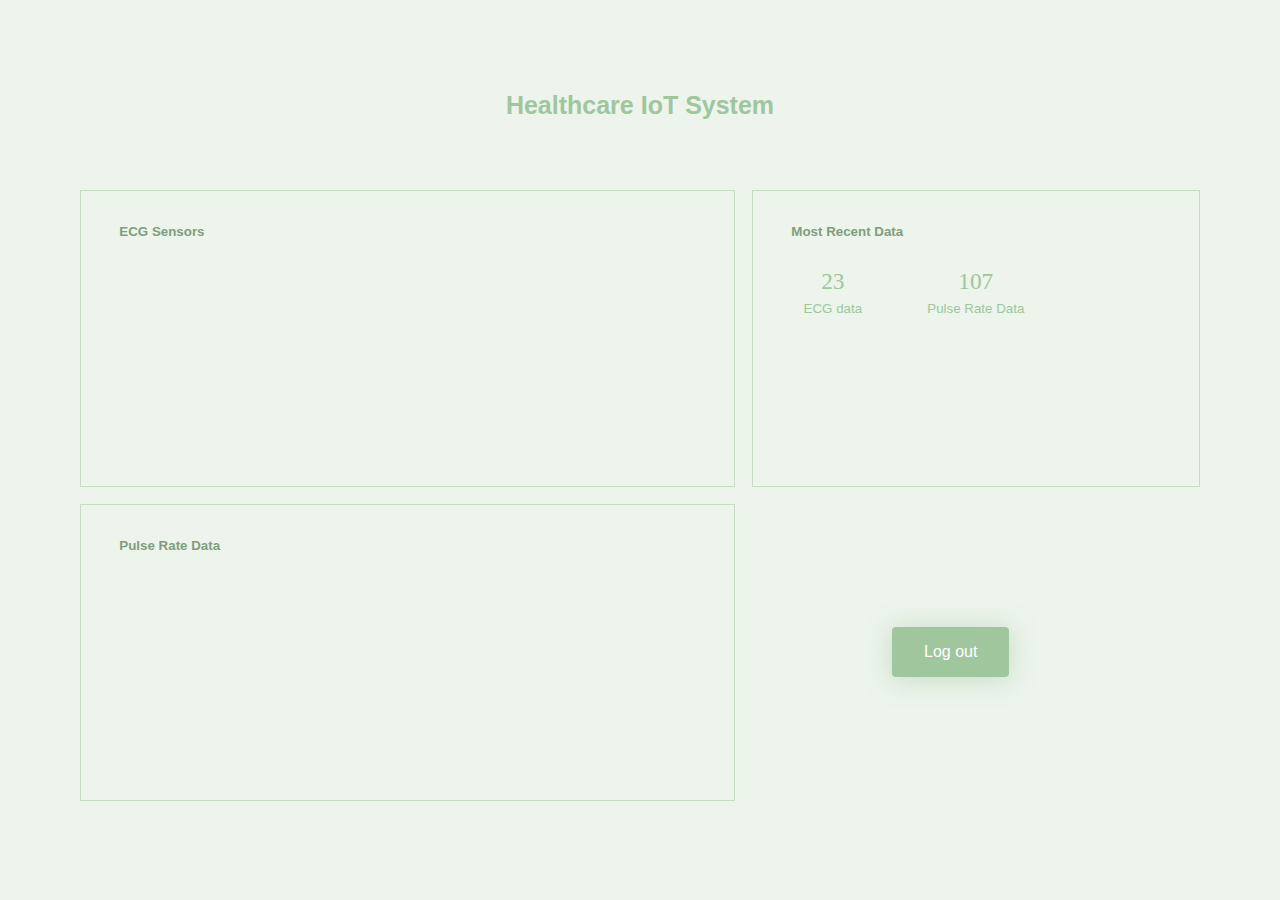
==== commit 73063521: "add log out btn" ====
--- a/healthcare_iot_web/src/index.html
+++ b/healthcare_iot_web/src/index.html
@@ -9,6 +9,7 @@
 <meta name="viewport" content="width=device-width, initial-scale=1, maximum-scale=1, user-scalable=no">
 <title>Healthcare IoT System</title>
 <link type="text/css" href="css/public.css" rel="stylesheet">
+    <link type="text/css" href="css/bubbly.css" rel="stylesheet">
 <link type="text/css" href="css/index.css" rel="stylesheet">
 <script type="text/javascript">
         document.documentElement.style.fontSize = document.documentElement.clientWidth /768*100 + 'px';
@@ -282,6 +283,7 @@
                 </div>
             </div>
         	<div class="leftMain_middle_right">
+                <button class="bubbly-button">Log out</button>
             </div>
         </div>
     </div>
--- a/healthcare_iot_web/src/css/bubbly.css
+++ b/healthcare_iot_web/src/css/bubbly.css
@@ -0,0 +1,43 @@
+.bubbly-button {
+    font-family: 'Helvetica', 'Arial', sans-serif;
+    display: inline-block;
+    font-size: 16px;
+    padding: 1em 2em;
+    margin-top: 100px;
+    margin-bottom: 60px;
+    margin-left: 140px;
+    -webkit-appearance: none;
+    appearance: none;
+    background-color: #a0c69d;
+    color: #fff;
+    border-radius: 4px;
+    border: none;
+    cursor: pointer;
+    position: relative;
+    transition: transform ease-in 0.1s, box-shadow ease-in 0.25s;
+    box-shadow: 0 2px 25px rgba(160, 198, 157, 0.5);
+}
+
+.bubbly-button:focus {
+    outline: 0;
+}
+
+.bubbly-button:active {
+    transform: scale(0.9);
+    background-color: #98bc95;
+    box-shadow: 0 2px 25px rgba(160, 198, 157, 0.2);
+}
+
+
+.bubbly-button:before,
+.bubbly-button:after {
+    position: absolute;
+    content: '';
+    display: block;
+    width: 140%;
+    height: 100%;
+    left: -20%;
+    z-index: -1000;
+    transition: all ease-in-out 0.5s;
+    background-repeat: no-repeat;
+}
